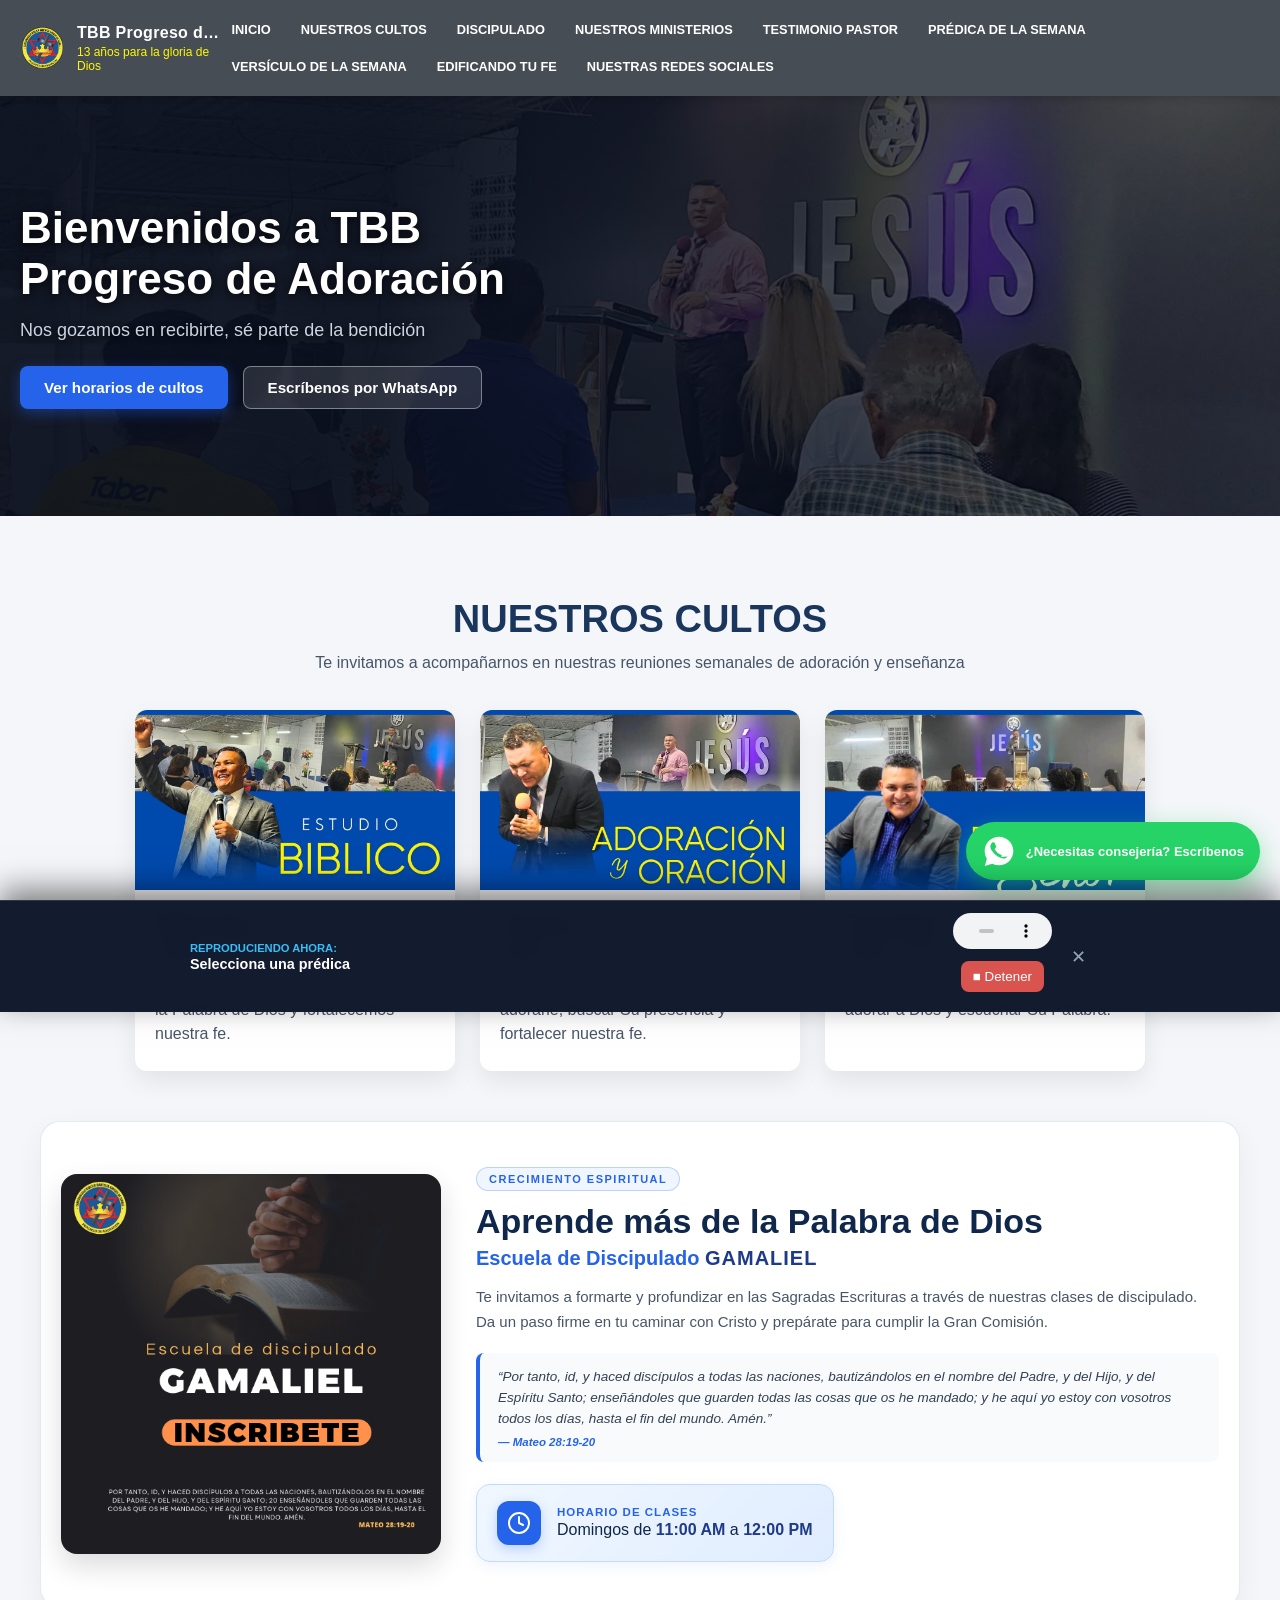
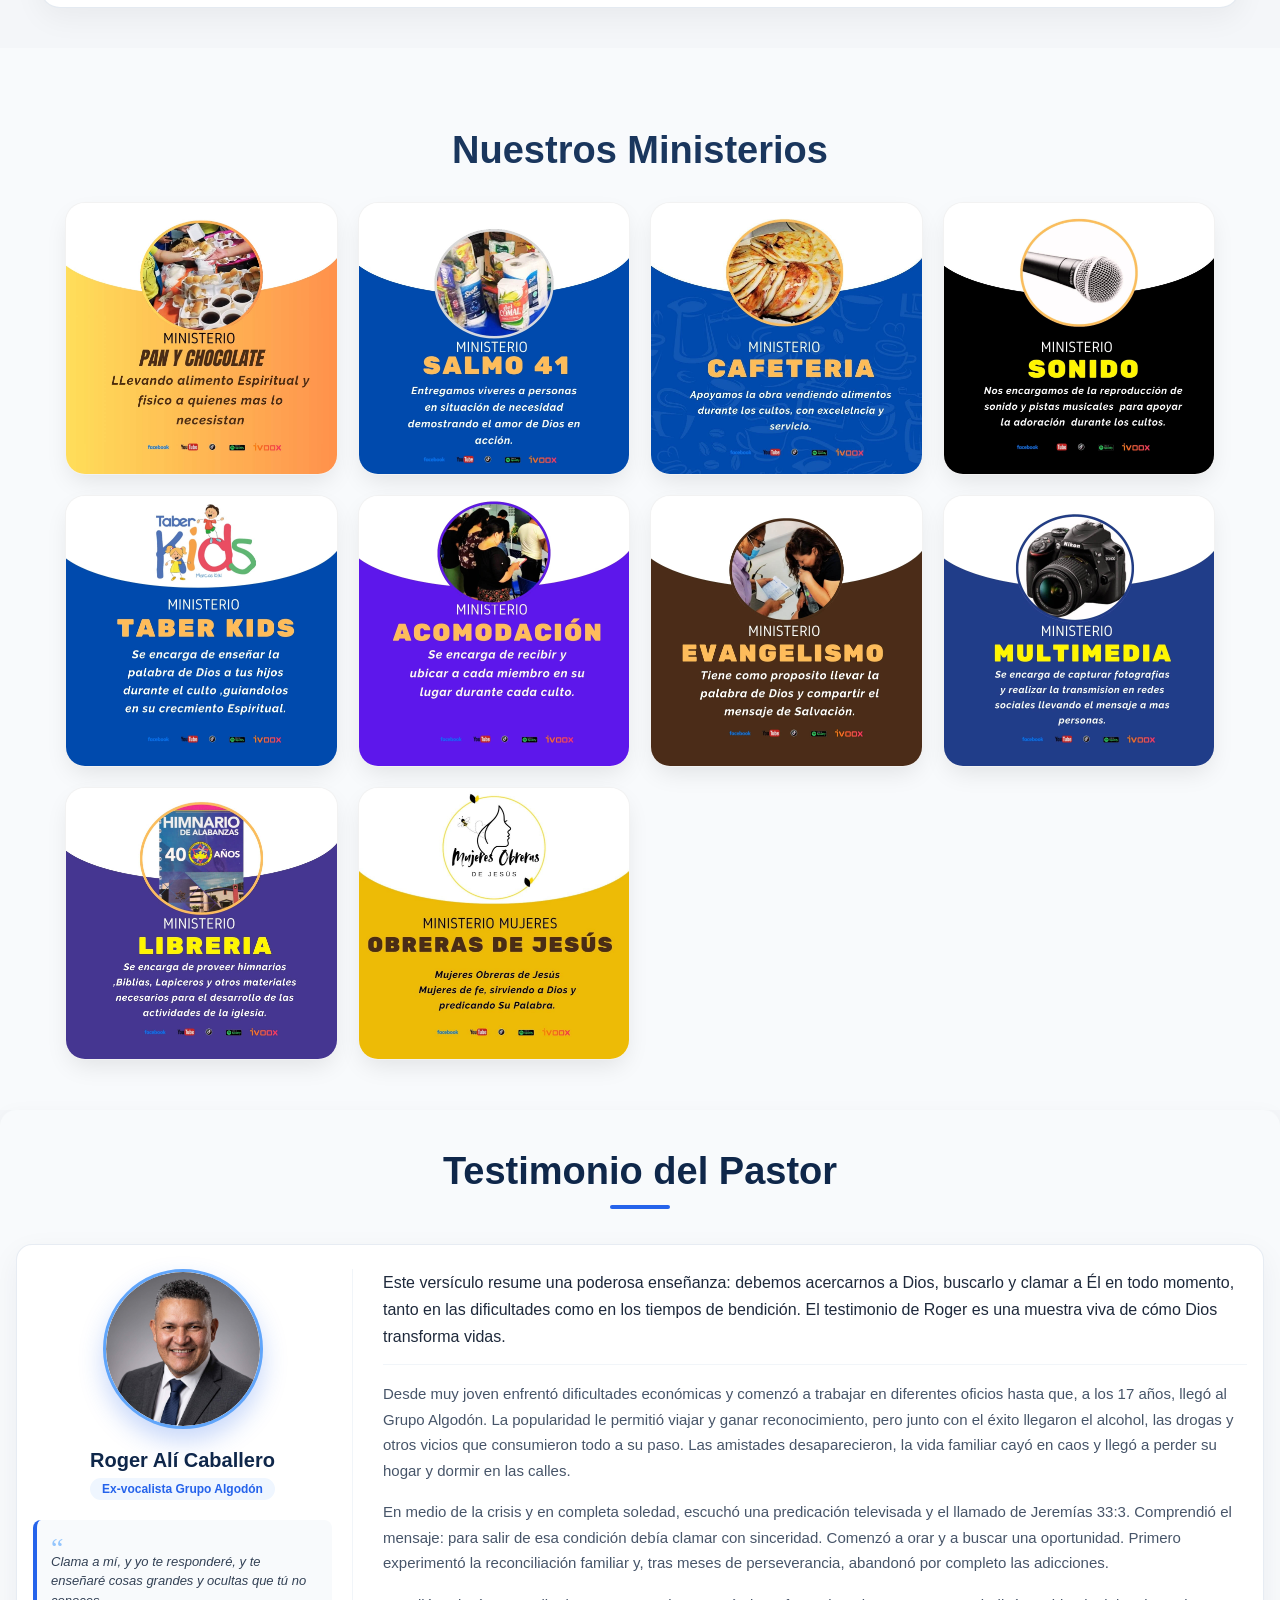
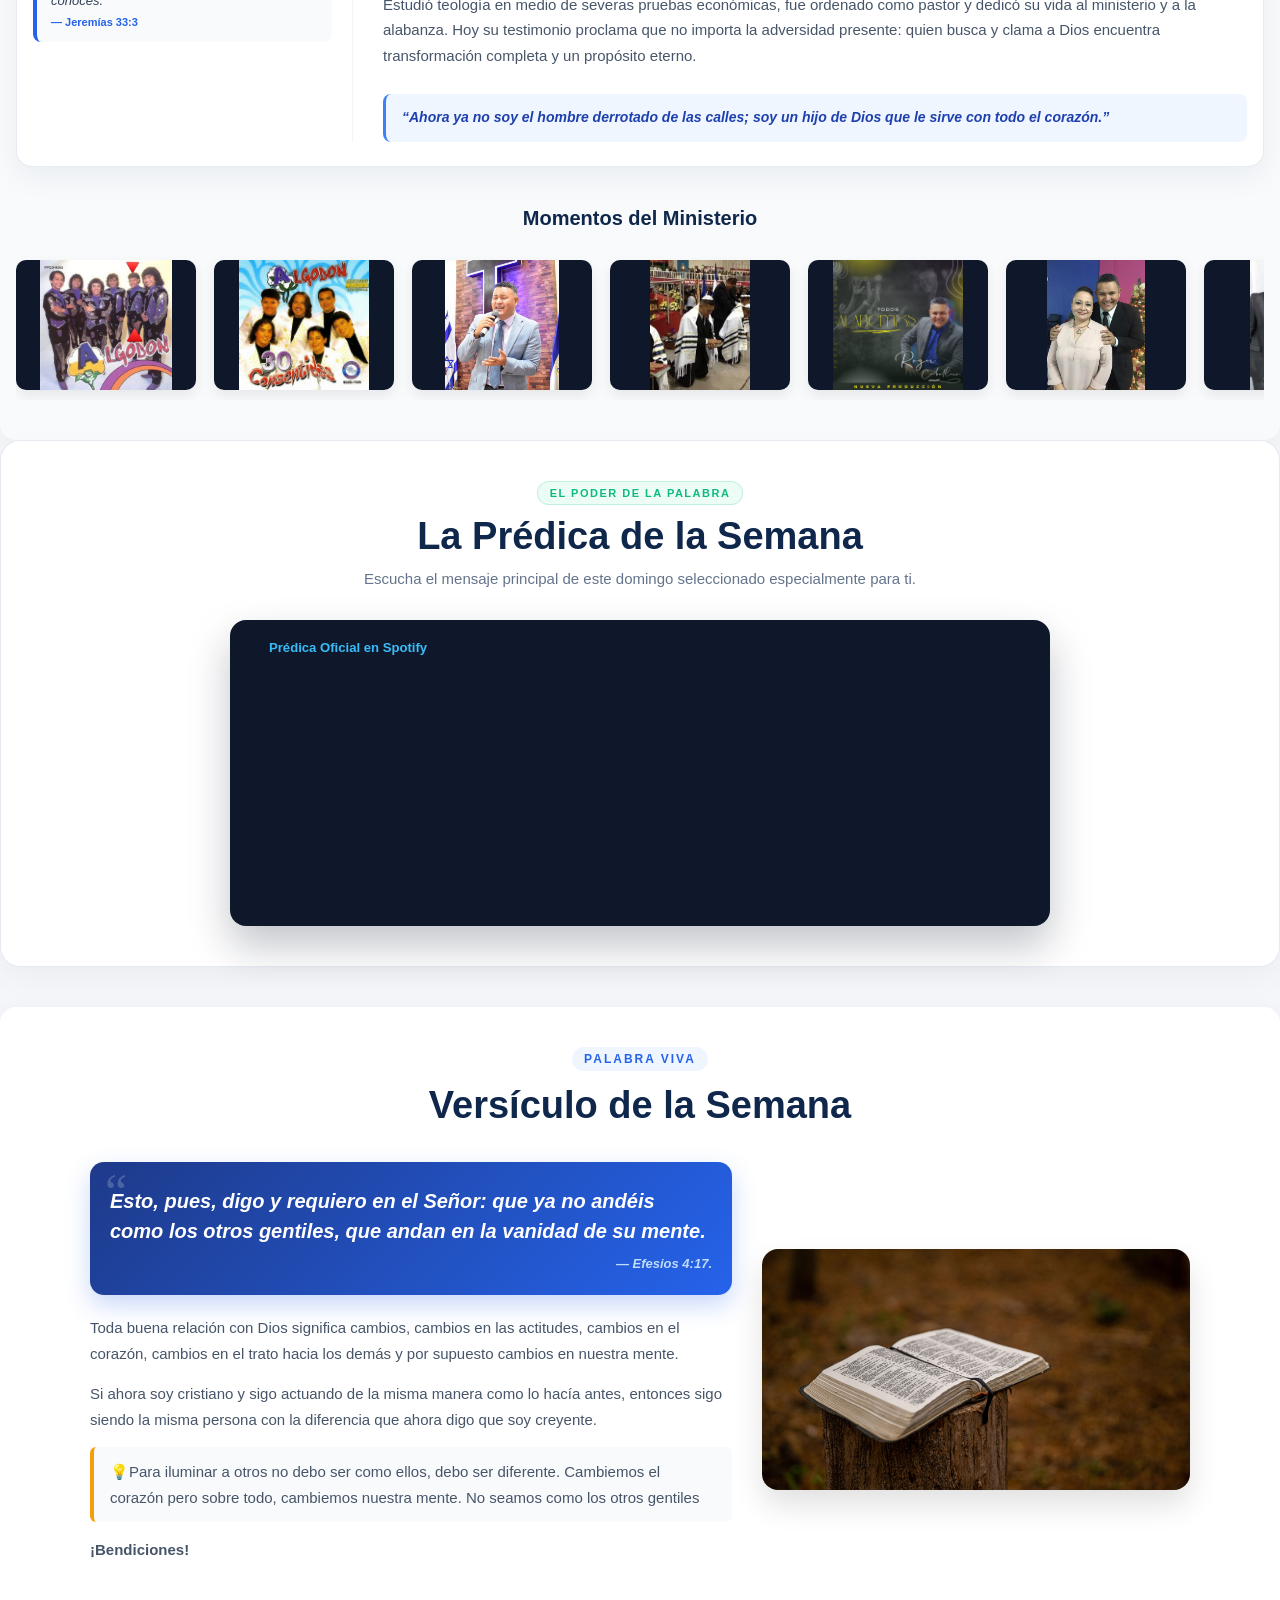
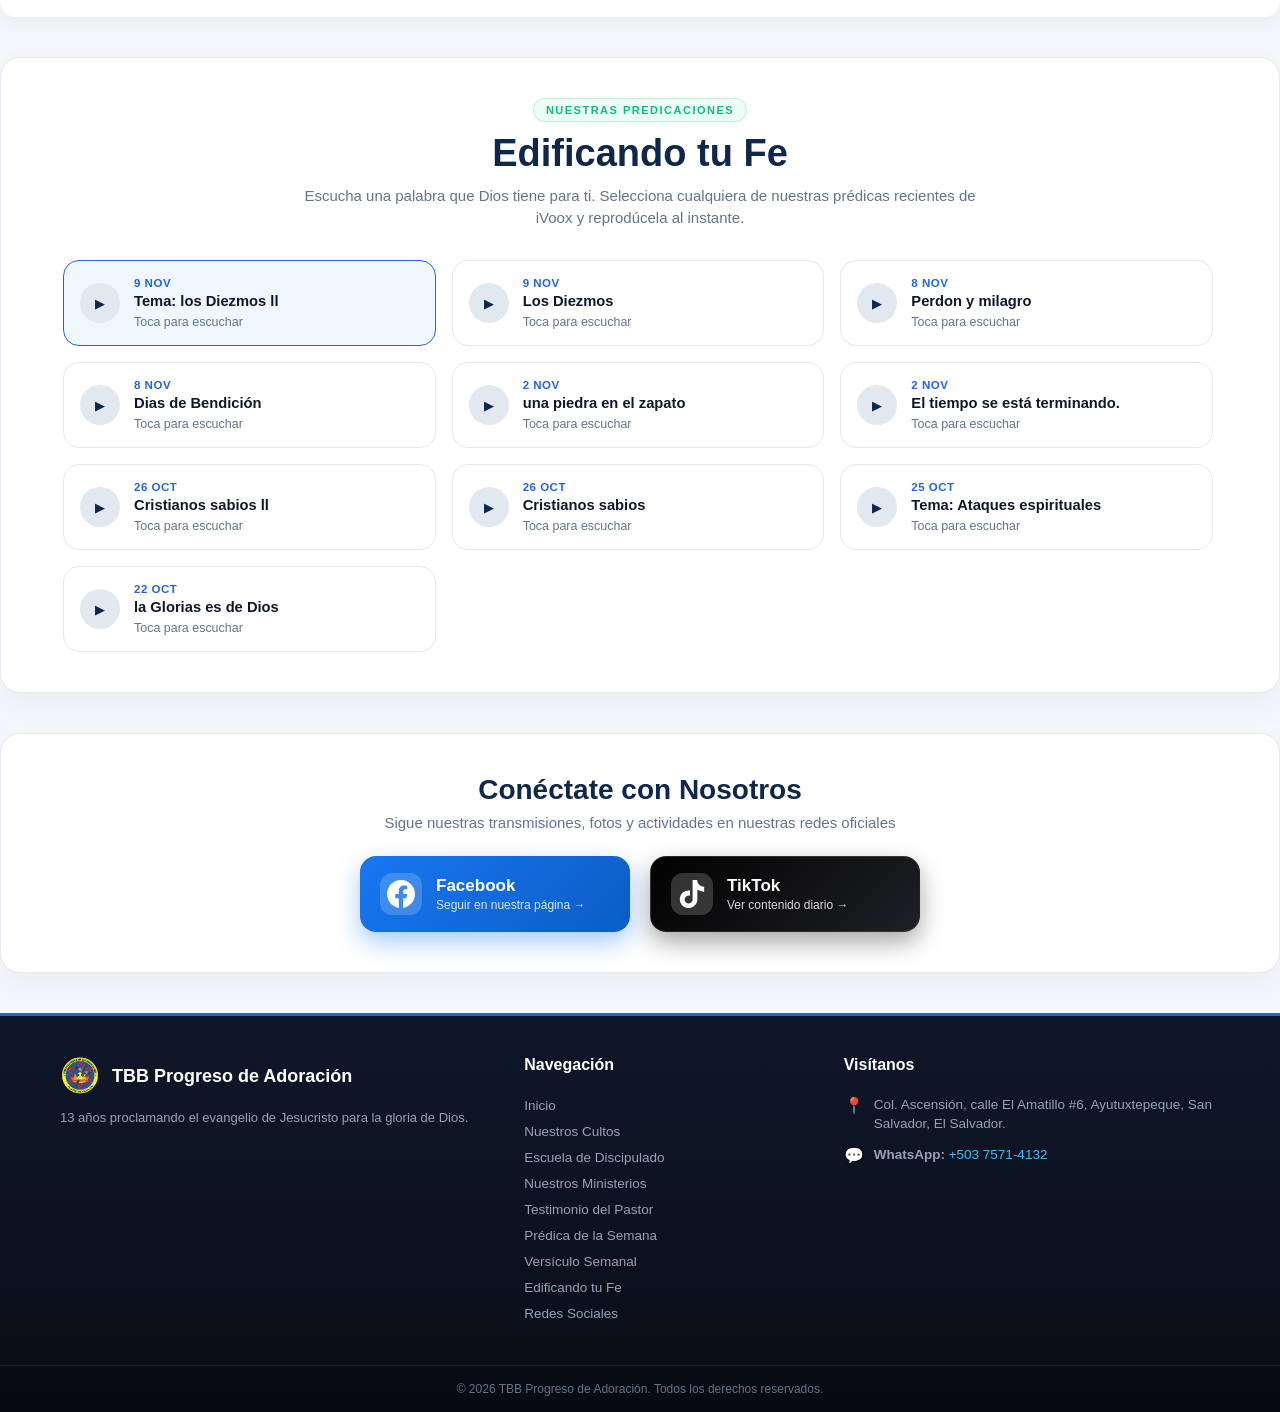
==== index.html @ dfb563d3 "Update devotional content in index.html" ====
<!DOCTYPE html>

<html lang="es">
<head>
<meta charset="utf-8"/>
<meta content="width=device-width, initial-scale=1.0" name="viewport"/>
<meta content="strict-origin-when-cross-origin" name="referrer"/>
<title>TBB Progreso de Adoración | Inicio</title>
<meta content="Sitio oficial de TBB Progreso de Adoración. Encuentra información sobre nuestras reuniones y eventos." name="description"/>
<meta content="index, follow" name="robots"/>
<!-- Precarga de la imagen principal -->
<link as="image" href="img/inicio.png" rel="preload"/>
<!-- Preconexión a servicios externos -->

<link href="https://www.ivoox.com" rel="preconnect"/>
<link href="https://open.spotify.com" rel="preconnect"/>
<!-- Cloudflare Web Analytics --><script data-cf-beacon='{"token": "b6401c3a8345429c89d669ae6c915110"}' src="https://static.cloudflareinsights.com/beacon.min.js" type="module"></script><!-- End Cloudflare Web Analytics -->
<link href="style.css" rel="stylesheet"/>
<link href="img/logo.png" rel="icon" type="image/png"/><link href="img/logo.png" rel="shortcut icon" type="image/png"/><link href="img/logo.png" rel="apple-touch-icon" type="image/png"/><meta content="#474d55" name="theme-color"/><script defer="True" src="js/idiomas.js"></script></head>
<body>
<header>
<div class="logo-contenedor">
<img alt="Logotipo TBB Progreso de Adoración" data-i18n-alt="Logotipo TBB Progreso de Adoración" fetchpriority="high" height="50" src="img/logo.png" width="50"/>
<div class="texto-iglesia">
<span class="titulo-sitio">TBB Progreso de Adoración</span>
<p data-i18n="t1">13 años para la gloria de Dios</p>
</div>
</div>
<button aria-label="Switch website to English" class="boton-idioma" id="idiomaToggle" type="button" style="display:none;">EN</button><button aria-expanded="false" aria-label="Abrir menú" class="menu-toggle" data-i18n-aria-label="Abrir menú" id="menuToggle">
            ☰
        </button>
<nav id="navbar">
<a data-i18n="t2" href="#Inicio">INICIO</a>
<a data-i18n="t3" href="#Cultos">NUESTROS CULTOS</a>
<a href="#Discipulado">DISCIPULADO</a>
<a data-i18n="t4" href="#Ministerios">NUESTROS MINISTERIOS</a>
<a data-i18n="t5" href="#Pastor">TESTIMONIO PASTOR</a>
<a data-i18n="t6" href="#Predicacion-Semana">PRÉDICA DE LA SEMANA</a>
<a data-i18n="t7" href="#Versiculo">VERSÍCULO DE LA SEMANA</a>
<a data-i18n="t8" href="#Edificando-Fe">EDIFICANDO TU FE</a>
<a data-i18n="t9" href="#Redes">NUESTRAS REDES SOCIALES</a>
</nav>
</header>
<main>
<section class="animar-seccion" id="Inicio">
<h1 data-i18n="t10">Bienvenidos a TBB Progreso de Adoración</h1>
<p data-i18n="t11">Nos gozamos en recibirte, sé parte de la bendición</p>
<div class="hero-acciones">
<a class="btn-hero btn-hero-primario" data-i18n="t12" href="#Cultos">
                    Ver horarios de cultos
                </a>
<a class="btn-hero btn-hero-secundario" data-i18n="t13" href="https://wa.me/50375714132?text=Hola,%20quisiera%20más%20información%20sobre%20la%20iglesia" rel="noopener noreferrer" target="_blank">
                    Escríbenos por WhatsApp
                </a>
</div>
</section>
<section class="animar-seccion" id="Cultos">
<h2 data-i18n="t14">NUESTROS CULTOS</h2>
<p class="descripcion-seccion" data-i18n="t15">Te invitamos a acompañarnos en nuestras reuniones semanales de adoración y enseñanza</p>
<div class="contenedor-tarjetas">
<div class="tarjeta-culto">
<img alt="Estudio bíblico" data-i18n-alt="Estudio bíblico" decoding="async" loading="lazy" src="img/estudiobiblico.jpg"/>
<h3 data-i18n="t16">Miércoles</h3>
<p class="hora"><strong data-i18n="t17">Hora:</strong> 6:30 PM</p>
<p data-i18n="t18">Cada miércoles, aprendemos más de la Palabra de Dios y fortalecemos nuestra fe.</p>
</div>
<div class="tarjeta-culto">
<img alt="Tiempo de Adoración y Oración" data-i18n-alt="Tiempo de Adoración y Oración" decoding="async" loading="lazy" src="img/adoracionyoracion.jpg"/>
<h3 data-i18n="t19">Viernes</h3>
<p class="hora"><strong data-i18n="t20">Hora:</strong> 6:30 PM</p>
<p data-i18n="t21">Un momento para nuestro Dios, para adorarle, buscar Su presencia y fortalecer nuestra fe.</p>
</div>
<div class="tarjeta-culto">
<img alt="Culto Dominical Día del Señor" data-i18n-alt="Culto Dominical Día del Señor" decoding="async" loading="lazy" src="img/diadelSeñor.jpg"/>
<h3 data-i18n="t22">Domingo</h3>
<p class="hora"><strong data-i18n="t23">Hora:</strong> 9:00 am - 5:00 pm</p>
<p data-i18n="t24">Un día para reunirnos como iglesia, adorar a Dios y escuchar Su Palabra.</p>
</div>
</div>
</section>
<!-- SECCIÓN DISCIPULADO GAMALIEL -->
<section class="animar-seccion seccion-discipulado" id="Discipulado">
<div class="contenedor-discipulado">
<div class="col-discipulado-imagen">
<img alt="Escuela de Discipulado Gamaliel" decoding="async" loading="lazy" src="img/Escuela-de-discipulado.webp"/>
</div>
<div class="col-discipulado-info">
<span class="insignia-discipulado">CRECIMIENTO ESPIRITUAL</span>
<h2>Aprende más de la Palabra de Dios</h2>
<h3 class="subtitulo-escuela">Escuela de Discipulado <strong>GAMALIEL</strong></h3>
<p class="descripcion-discipulado">
    Te invitamos a formarte y profundizar en las Sagradas Escrituras a través de nuestras clases de discipulado. Da un paso firme en tu caminar con Cristo y prepárate para cumplir la Gran Comisión.
</p>
<blockquote class="cita-discipulado">
<p class="cita-texto-discipulado">
    “Por tanto, id, y haced discípulos a todas las naciones, bautizándolos en el nombre del Padre, y del Hijo, y del Espíritu Santo; enseñándoles que guarden todas las cosas que os he mandado; y he aquí yo estoy con vosotros todos los días, hasta el fin del mundo. Amén.”
</p>
<cite class="referencia-discipulado">— Mateo 28:19-20</cite>
</blockquote>

<!-- Horario con diseño profesional y sobrio -->
<div class="tarjeta-horario-discipulado">
    <div class="icono-horario-discipulado">
        <svg fill="none" stroke="currentColor" stroke-width="2" viewBox="0 0 24 24" width="24" height="24">
            <path stroke-linecap="round" stroke-linejoin="round" d="M12 6v6l4 2m6-2a10 10 0 11-20 0 10 10 0 0120 0z"></path>
        </svg>
    </div>
    <div class="texto-horario-discipulado">
        <span class="etiqueta-horario">HORARIO DE CLASES</span>
        <p class="detalle-horario">Domingos de <strong>11:00 AM</strong> a <strong>12:00 PM</strong></p>
    </div>
</div>

</div>
</div>
</section>
<section class="animar-seccion" id="Ministerios">
<h2 data-i18n="t25">Nuestros Ministerios</h2>
<div class="galeria-ministerios">
<div class="tarjeta-ministerio"><img alt="Ministerio Pan y Chocolate" data-i18n-alt="Ministerio Pan y Chocolate" decoding="async" loading="lazy" src="img/panychocolate.jpg"/></div>
<div class="tarjeta-ministerio"><img alt="Ministerio Salmo 41" data-i18n-alt="Ministerio Salmo 41" decoding="async" loading="lazy" src="img/salmo41.jpg"/></div>
<div class="tarjeta-ministerio"><img alt="Ministerio Cafetería" data-i18n-alt="Ministerio Cafetería" decoding="async" loading="lazy" src="img/cafeteria.jpg"/></div>
<div class="tarjeta-ministerio"><img alt="Ministerio Sonido" data-i18n-alt="Ministerio Sonido" decoding="async" loading="lazy" src="img/sonido.jpg"/></div>
<div class="tarjeta-ministerio"><img alt="Ministerio Taber Kid" data-i18n-alt="Ministerio Taber Kid" decoding="async" loading="lazy" src="img/taberkid.jpg"/></div>
<div class="tarjeta-ministerio"><img alt="Ministerio Acomodación" data-i18n-alt="Ministerio Acomodación" decoding="async" loading="lazy" src="img/acomodacion.jpg"/></div>
<div class="tarjeta-ministerio"><img alt="Ministerio Evangelismo" data-i18n-alt="Ministerio Evangelismo" decoding="async" loading="lazy" src="img/evangelismo.jpg"/></div>
<div class="tarjeta-ministerio"><img alt="Ministerio Multimedia" data-i18n-alt="Ministerio Multimedia" decoding="async" loading="lazy" src="img/multimedia.jpg"/></div>
<div class="tarjeta-ministerio"><img alt="Ministerio Librería" data-i18n-alt="Ministerio Librería" decoding="async" loading="lazy" src="img/libreria.jpg"/></div>
<div class="tarjeta-ministerio"><img alt="Ministerio Mujeres Obreras" data-i18n-alt="Ministerio Mujeres Obreras" decoding="async" loading="lazy" src="img/mujeresobreras.jpg"/></div>
</div>
</section>
<section class="animar-seccion" id="Pastor">
<h2 class="titulo-pastor-destacado" data-i18n="t26">Testimonio del Pastor</h2>
<div class="tarjeta-pastor-editorial">
<aside class="pastor-perfil">
<!-- Contenedor con efecto giro tipo moneda y ajuste perfecto de imagen sin espacios blancos -->
<div class="flip-coin-container" id="coinContainer">
<div class="flip-coin-inner" id="coinInner">
<div class="flip-coin-front">
<img alt="Pastor Roger Caballero" decoding="async" height="190" loading="lazy" src="img/Roger Caballero.jpg" width="190"/>
</div>
<div class="flip-coin-back">
<img alt="Familia" decoding="async" height="190" loading="lazy" src="img/familia3.jpeg" width="190"/>
</div>
</div>
</div>
<h3>Roger Alí Caballero</h3>
<span class="etiqueta-cargo" data-i18n="t27">Ex-vocalista Grupo Algodón</span>
<div class="tarjeta-cita">
<span class="icono-comillas">“</span>
<p class="versiculo-clave" data-i18n="t28">
                            Clama a mí, y yo te responderé, y te enseñaré cosas grandes y ocultas que tú no conoces.
                        </p>
<span class="referencia-biblica" data-i18n="t29">— Jeremías 33:3</span>
</div>
</aside>
<article class="pastor-historia">
<p class="parrafo-destacado" data-i18n="t30">
                        Este versículo resume una poderosa enseñanza: debemos acercarnos a Dios, buscarlo y clamar a Él en todo momento, tanto en las dificultades como en los tiempos de bendición. El testimonio de Roger es una muestra viva de cómo Dios transforma vidas.
                    </p>
<p data-i18n="t31">
                        Desde muy joven enfrentó dificultades económicas y comenzó a trabajar en diferentes oficios hasta que, a los 17 años, llegó al Grupo Algodón. La popularidad le permitió viajar y ganar reconocimiento, pero junto con el éxito llegaron el alcohol, las drogas y otros vicios que consumieron todo a su paso. Las amistades desaparecieron, la vida familiar cayó en caos y llegó a perder su hogar y dormir en las calles.
                    </p>
<p data-i18n="t32">
                        En medio de la crisis y en completa soledad, escuchó una predicación televisada y el llamado de Jeremías 33:3. Comprendió el mensaje: para salir de esa condición debía clamar con sinceridad. Comenzó a orar y a buscar una oportunidad. Primero experimentó la reconciliación familiar y, tras meses de perseverancia, abandonó por completo las adicciones.
                    </p>
<p data-i18n="t33">
                        Estudió teología en medio de severas pruebas económicas, fue ordenado como pastor y dedicó su vida al ministerio y a la alabanza. Hoy su testimonio proclama que no importa la adversidad presente: quien busca y clama a Dios encuentra transformación completa y un propósito eterno.
                    </p>
<div class="declaracion-cierre">
<blockquote data-i18n="t34">
                            “Ahora ya no soy el hombre derrotado de las calles; soy un hijo de Dios que le sirve con todo el corazón.”
                        </blockquote>
</div>
</article>
</div>
<!-- MOMENTOS DE MINISTERIO -->
<div class="galeria-carrusel-seccion">
<h4 data-i18n="t35">Momentos del Ministerio</h4>
<div class="carrusel-mascara">
<div class="carrusel-pista">
<img alt="Roger en Algodón" loading="lazy" src="img/RogerAlgodon.jpg"/>
<img alt="Roger en Algodón 2" loading="lazy" src="img/Roger Algodon2.jpg"/>
<img alt="Roger Alabanzas" loading="lazy" src="img/Roger CantandoAlabanzas.jpg"/>
<img alt="Roger Graduación" loading="lazy" src="img/RogerGraduacion.jpg"/>
<img alt="Roger Producción" loading="lazy" src="img/Roger Ultima Producion.jpg"/>
<img alt="Familia 1" loading="lazy" src="img/familia1.jpeg"/>
<img alt="Familia 2" loading="lazy" src="img/familia2.jpeg"/>
<img alt="Roger en Algodón copia" loading="lazy" src="img/RogerAlgodon.jpg"/>
<img alt="Roger en Algodón 2 copia" loading="lazy" src="img/Roger Algodon2.jpg"/>
<img alt="Roger Alabanzas copia" loading="lazy" src="img/Roger CantandoAlabanzas.jpg"/>
<img alt="Roger Graduación copia" loading="lazy" src="img/RogerGraduacion.jpg"/>
<img alt="Roger Producción copia" loading="lazy" src="img/Roger Ultima Producion.jpg"/>
<img alt="Familia 1 copia" loading="lazy" src="img/familia1.jpeg"/>
<img alt="Familia 2 copia" loading="lazy" src="img/familia2.jpeg"/>
</div>
</div>
</div>
</section>
<!-- SECCIÓN 1: LA PRÉDICA DE LA SEMANA -->
<section class="seccion-predica-semana animar-seccion" id="Predicacion-Semana">
<div class="encabezado-seccion-centro">
<span class="insignia-audio" data-i18n="t36">EL PODER DE LA PALABRA</span>
<h2 data-i18n="t37">La Prédica de la Semana</h2>
<p class="subtitulo-seccion-centro" data-i18n="t38">
                    Escucha el mensaje principal de este domingo seleccionado especialmente para ti.
                </p>
</div>
<div class="tarjeta-player-destacado" id="contenedor-predica-semana">
<!-- Se llenará automáticamente con Spotify -->
</div>
</section>
<!-- SECCIÓN VERSÍCULO DE LA SEMANA -->
<section class="animar-seccion" id="Versiculo">
<div class="encabezado-devocional">
<span class="insignia-devocional" data-i18n="t39">PALABRA VIVA</span>
<h2 data-i18n="t40">Versículo de la Semana</h2>
<div class="linea-adorno"></div>
</div>
<div class="contenedor-devocional">
<div class="tarjeta-lectura">
<blockquote class="caja-versiculo">
<span class="comilla-grande">“</span>
<p class="cita-texto" data-i18n="t41"> Esto, pues, digo y requiero en el Señor: que ya no andéis como los otros gentiles, que andan en la vanidad de su mente. </p>
<cite class="referencia" data-i18n="t42">— Efesios 4:17.  </cite>
</blockquote>
<div class="cuerpo-reflexion">
<p data-i18n="t43">
Toda buena relación con Dios significa cambios, cambios en las actitudes, cambios en el corazón, cambios en el trato hacia los demás y por supuesto cambios en nuestra mente.  
                        </p>
<p data-i18n="t44">
               Si ahora soy cristiano y sigo actuando de la misma manera como lo hacía antes, entonces sigo siendo la misma persona con la diferencia que ahora digo que soy creyente.   
                        </p>
<p class="nota-consejo" data-i18n="t45">
                            💡Para iluminar a otros no debo ser como ellos, debo ser diferente. 
Cambiemos el corazón pero sobre todo, cambiemos nuestra mente. 
No seamos como los otros gentiles   
                        </p>
<p class="despedida-bendicion" data-i18n="t46">¡Bendiciones!</p>
</div>
</div>
<div class="tarjeta-imagen-devocional">
<img alt="Imagen del Versículo Semanal" data-i18n-alt="Imagen del Versículo Semanal" decoding="async" loading="lazy" src="img/Imagen Semanal.jpg"/>
</div>
</div>
</section>
<!-- SECCIÓN 2: EDIFICANDO TU FE (IVOOX) -->
<section class="seccion-edificando-fe animar-seccion" id="Edificando-Fe">
<div class="encabezado-seccion-centro">
<span class="insignia-audio insignia-verde" data-i18n="t47">NUESTRAS PREDICACIONES</span>
<h2 data-i18n="t48">Edificando tu Fe</h2>
<p class="subtitulo-seccion-centro" data-i18n="t49">
                    Escucha una palabra que Dios tiene para ti. Selecciona cualquiera de nuestras prédicas recientes de iVoox y reprodúcela al instante.
                </p>
</div>
<div class="contenedor-scroll-moderno">
<div class="grid-predicas-estilo-captura" id="contenedor-grid-predicas">
<div class="cargando-estado" data-i18n="t50">Cargando prédicas recientes...</div>
</div>
</div>
</section>
<!-- SECCIÓN REDES SOCIALES -->
<section class="animar-seccion" id="Redes">
<div class="bloque-redes">
<h3 data-i18n="t51">Conéctate con Nosotros</h3>
<p class="subtitulo-redes" data-i18n="t52">Sigue nuestras transmisiones, fotos y actividades en nuestras redes oficiales</p>
<div class="tarjetas-sociales">
<a aria-label="Visitar página oficial de Facebook" class="btn-social btn-facebook" data-i18n-aria-label="Visitar página oficial de Facebook" href="https://www.facebook.com/taberelprogreso" rel="noopener noreferrer" target="_blank">
<div class="icono-red">
<svg fill="currentColor" height="28" viewbox="0 0 24 24" width="28">
<path d="M24 12.073c0-6.627-5.373-12-12-12s-12 5.373-12 12c0 5.99 4.388 10.954 10.125 11.854v-8.385H7.078v-3.47h3.047V9.43c0-3.007 1.792-4.669 4.533-4.669 1.312 0 2.686.235 2.686.235v2.953H15.83c-1.491 0-1.956.925-1.956 1.874v2.25h3.328l-.532 3.47h-2.796v8.385C19.612 23.027 24 18.062 24 12.073z"></path>
</svg>
</div>
<div class="texto-social">
<span class="nombre-red">Facebook</span>
<span class="accion-red" data-i18n="t53">Seguir en nuestra página →</span>
</div>
</a>
<a aria-label="Visitar perfil oficial de TikTok" class="btn-social btn-tiktok" data-i18n-aria-label="Visitar perfil oficial de TikTok" href="https://www.tiktok.com/@taber.progreso.de?_r=1" rel="noopener noreferrer" target="_blank">
<div class="icono-red">
<svg fill="currentColor" height="28" viewbox="0 0 24 24" width="28">
<path d="M12.525.02c1.31-.02 2.61-.01 3.91-.02.08 1.53.63 3.09 1.75 4.17 1.12 1.11 2.7 1.62 4.24 1.79v4.03c-1.44-.05-2.89-.35-4.2-.97-.57-.26-1.1-.59-1.62-.93-.01 2.92.01 5.84-.02 8.75-.08 1.4-.54 2.79-1.35 3.94-1.31 1.92-3.58 3.17-5.91 3.21-1.43.08-2.86-.31-4.08-1.03-2.02-1.19-3.44-3.37-3.65-5.71-.02-.5-.03-1-.01-1.49.18-1.9 1.12-3.72 2.58-4.96 1.66-1.44 3.98-2.13 6.15-1.72.02 1.48-.04 2.96-.04 4.44-.99-.32-2.15-.23-3.02.37-.63.41-1.11 1.04-1.36 1.75-.21.51-.24 1.07-.14 1.61.24 1.64 1.82 3.02 3.5 2.87 1.12-.01 2.19-.66 2.77-1.61.19-.33.4-.67.41-1.06.1-1.79.06-3.57.07-5.36.01-4.03-.01-8.05.02-12.07z"></path>
</svg>
</div>
<div class="texto-social">
<span class="nombre-red">TikTok</span>
<span class="accion-red" data-i18n="t54">Ver contenido diario →</span>
</div>
</a>
</div>
</div>
</section>
</main>
<!-- Barra reproductora flotante -->
<div class="reproductor-barra-flotante" id="barra-reproductor-flotante">
<div class="contenido-barra-flotante">
<div class="info-barra-audio">
<span class="etiqueta-barra-reproduciendo" data-i18n="t55">REPRODUCIENDO AHORA:</span>
<span class="titulo-barra-reproduciendo" data-i18n="t56" id="barra-titulo">Selecciona una prédica</span>
</div>
<div class="reproductor-nativo-contenedor">
<audio controls="" id="flotante-audio" preload="metadata"></audio>
</div>
<button aria-label="Cerrar reproductor" class="btn-cerrar-barra" data-i18n-aria-label="Cerrar reproductor" id="btnCerrarBarra">✕</button>
</div>
</div>
<footer class="pie-pagina">
<div class="contenedor-footer">
<div class="columna-footer info-iglesia">
<div class="logo-footer">
<img alt="Logotipo TBB Progreso" data-i18n-alt="Logotipo TBB Progreso" height="45" loading="lazy" src="img/logo.png" width="45"/>
<h3>TBB Progreso de Adoración</h3>
</div>
<p class="lema-footer" data-i18n="t57">
                    13 años proclamando el evangelio de Jesucristo para la gloria de Dios.
                </p>
</div>
<div class="columna-footer enlaces-rapidos">
<h4 data-i18n="t58">Navegación</h4>
<ul>
<li><a data-i18n="t59" href="#Inicio">Inicio</a></li>
<li><a data-i18n="t60" href="#Cultos">Nuestros Cultos</a></li>
<li><a href="#Discipulado">Escuela de Discipulado</a></li>
<li><a data-i18n="t61" href="#Ministerios">Nuestros Ministerios</a></li>
<li><a data-i18n="t62" href="#Pastor">Testimonio del Pastor</a></li>
<li><a data-i18n="t63" href="#Predicacion-Semana">Prédica de la Semana</a></li>
<li><a data-i18n="t64" href="#Versiculo">Versículo Semanal</a></li>
<li><a data-i18n="t65" href="#Edificando-Fe">Edificando tu Fe</a></li>
<li><a data-i18n="t66" href="#Redes">Redes Sociales</a></li>
</ul>
</div>
<div class="columna-footer contacto-footer">
<h4 data-i18n="t67">Visítanos</h4>
<div class="item-contacto">
<span class="icono-contacto">📍</span>
<p>Col. Ascensión, calle El Amatillo #6, Ayutuxtepeque, San Salvador, El Salvador.</p>
</div>
<div class="item-contacto">
<span class="icono-contacto">💬</span>
<p>
<strong>WhatsApp:</strong>
<a href="https://wa.me/50375714132" rel="noopener noreferrer" target="_blank">+503 7571-4132</a>
</p>
</div>
</div>
</div>
<div class="barra-derechos">
<p data-i18n="t68">© 2026 TBB Progreso de Adoración. Todos los derechos reservados.</p>
</div>
</footer>
<a aria-label="Contactar por WhatsApp para información y consejería" class="btn-flotante-whatsapp" data-i18n-aria-label="Contactar por WhatsApp para información y consejería" href="https://wa.me/50375714132?text=Hola,%20deseo%20información%20y%20consejería%20pastoral%20en%20TBB%20Progreso%20de%20Adoración" rel="noopener noreferrer" target="_blank">
<svg fill="currentColor" height="34" viewbox="0 0 32 32" width="34">
<path d="M16 2.5C8.544 2.5 2.5 8.544 2.5 16c0 2.653.766 5.127 2.088 7.217L2.6 30l7.003-1.942A13.43 13.43 0 0 0 16 29.5c7.456 0 13.5-6.044 13.5-13.5S23.456 2.5 16 2.5zm7.842 18.784c-.328.924-1.637 1.706-2.656 1.838-.724.093-1.666.133-4.838-1.18-4.058-1.68-6.685-5.795-6.887-6.064-.203-.27-1.642-2.185-1.642-4.167 0-1.982 1.04-2.957 1.41-3.35.372-.394.81-.493 1.08-.493.27 0 .54.003.776.014.25.012.584-.095.914.697.338.812 1.15 2.805 1.252 3.013.102.208.17.452.034.722-.136.27-.204.438-.406.674-.203.236-.426.527-.61.707-.203.203-.414.423-.178.828.236.406 1.05 1.733 2.257 2.81 1.554 1.385 2.864 1.815 3.27 2.018.406.203.676.304.778.473.101.17.101.98-.227 1.904z"></path>
</svg>
<span class="texto-flotante" data-i18n="t69">¿Necesitas consejería? Escríbenos</span>
</a>
<script>
        const IVOOX_RSS_URL = "https://www.ivoox.com/podcast-predicaciones-tbb-progreso-adoracion_fg_f11561816_filtro_1.xml";

            if (typeof window.tbbTranslate !== "function") {
    window.tbbTranslate = function(texto) {
        return texto;
    };
}

        function limpiarUrlAudio(item) {
            let url = "";
            if (item.enclosure && item.enclosure.link) {
                url = item.enclosure.link;
            } else if (item.link) {
                url = item.link;
            }
            if (url.startsWith("http://")) {
                url = url.replace("http://", "https://");
            }
            return url;
        }

        document.addEventListener('DOMContentLoaded', () => {
            // Giro automático tipo moneda cada 4 segundos para la foto del pastor
            setInterval(() => {
                const coinContainer = document.getElementById('coinContainer');
                if (coinContainer) {
                    coinContainer.classList.toggle('flipped');
                }
            }, 4000);

            // Animación de aparición de secciones al hacer scroll
            const observerOptions = {
                root: null,
                rootMargin: '0px',
                threshold: 0.2
            };

            const observer = new IntersectionObserver((entries, observer) => {
                entries.forEach(entry => {
                    if (entry.isIntersecting) {
                        entry.target.classList.add('visible');
                    }
                });
            }, observerOptions);

            document.querySelectorAll('.animar-seccion').forEach(seccion => {
                observer.observe(seccion);
            });

            // Control del menú hamburguesa móvil
            const menuToggle = document.getElementById('menuToggle');
            const navbar = document.getElementById('navbar');

            if (menuToggle && navbar) {
                menuToggle.addEventListener('click', (e) => {
                    e.stopPropagation();
                    const isOpen = navbar.classList.toggle('active');
                    menuToggle.setAttribute('aria-expanded', isOpen);
                });

                navbar.querySelectorAll('a').forEach(link => {
                    link.addEventListener('click', () => {
                        navbar.classList.remove('active');
                        menuToggle.setAttribute('aria-expanded', 'false');
                    });
                });

                document.addEventListener('click', (e) => {
                    if (!navbar.contains(e.target) && !menuToggle.contains(e.target)) {
                        navbar.classList.remove('active');
                        menuToggle.setAttribute('aria-expanded', 'false');
                    }
                });
            }

            // Sincronización de prédicas (Spotify + iVoox RSS)
            async function sincronizarPredicas() {
                const contenedorPredicaSemana = document.getElementById('contenedor-predica-semana');
                const gridContenedor = document.getElementById('contenedor-grid-predicas');
                const barraFlotante = document.getElementById('barra-reproductor-flotante');
                const barraTitulo = document.getElementById('barra-titulo');
                const flotanteAudio = document.getElementById('flotante-audio');
                        flotanteAudio.controls = true;
                        const btnDetener = document.createElement('button');
btnDetener.type = 'button';
btnDetener.textContent = '■ Detener';
btnDetener.title = 'Detener la predicación';

btnDetener.style.cssText = `
    background: #d9534f;
    color: white;
    border: none;
    border-radius: 8px;
    padding: 8px 12px;
    cursor: pointer;
    margin: 8px;
`;

flotanteAudio.insertAdjacentElement('afterend', btnDetener);

btnDetener.addEventListener('click', () => {
    flotanteAudio.pause();
    flotanteAudio.currentTime = 0;
});
                const btnCerrarBarra = document.getElementById('btnCerrarBarra');

                if (btnCerrarBarra) {
                    btnCerrarBarra.addEventListener('click', () => {
                        flotanteAudio.pause();
                        barraFlotante.classList.remove('activa');
                    });
                }

                try {
                    const urlSpotifySemana = "https://open.spotify.com/embed/episode/7EuptD5F981JspsryB3yH7?si=d130718221a9492b";

                    if (urlSpotifySemana.trim() !== "") {
                        contenedorPredicaSemana.innerHTML = `
                            <div class="badge-reproduciendo">
                                <span class="onda-animada"><span></span><span></span><span></span></span>
                                <span>${window.tbbTranslate("Prédica Oficial en Spotify")}</span>
                            </div>
                            <div style="width:100%; border-radius:14px; overflow:hidden;">
                                <iframe src="${urlSpotifySemana.trim()}" width="100%" height="232" frameBorder="0" allowfullscreen="" allow="autoplay; clipboard-write; encrypted-media; fullscreen; picture-in-picture" loading="lazy"></iframe>
                            </div>
                        `;
                    }

                    const res = await fetch("data/predicaciones.json", {cache: "no-store"});
                    if (!res.ok) throw new Error("No se pudo cargar el catálogo de prédicas");
                    const datos = await res.json();

                    if (datos.status === 'ok' && datos.items && datos.items.length > 0) {
                        const items = datos.items;
                        gridContenedor.innerHTML = "";
                        const listaDiez = items.slice(0, 10);

                        listaDiez.forEach((item, index) => {
                            const fechaObj = new Date(item.pubDate);
                            const diaNum = isNaN(fechaObj) ? "" : fechaObj.getDate();
                            const mesTexto = isNaN(fechaObj) ? window.tbbTranslate("CULTO") : fechaObj.toLocaleDateString(document.documentElement.lang === "en" ? "en-US" : "es-ES", { month: "short" }).toUpperCase();
                            const fechaCorta = isNaN(fechaObj) ? window.tbbTranslate("CULTO") : `${diaNum} ${mesTexto}`;
                            const urlAudio = limpiarUrlAudio(item);

                            const card = document.createElement('div');
                            card.className = `tarjeta-predica-card ${index === 0 ? 'activa' : ''}`;
                            card.innerHTML = `
                                <div class="card-play-btn">▶</div>
                                <div class="card-info">
                                    <span class="card-fecha">${fechaCorta}</span>
                                    <h5 class="card-titulo">${item.title.replaceAll("<", "&lt;").replaceAll(">", "&gt;")}</h5>
                                    <span class="card-accion">${window.tbbTranslate("Toca para escuchar")}</span>
                                </div>
                            `;

                            card.addEventListener('click', () => {
                                document.querySelectorAll('.tarjeta-predica-card').forEach(c => c.classList.remove('activa'));
                                card.classList.add('activa');

                                barraTitulo.textContent = item.title;
                                barraFlotante.classList.add('activa');

                                if (!urlAudio) { if (item.link && /^https:\/\//.test(item.link)) window.open(item.link, "_blank", "noopener,noreferrer"); return; }
                                flotanteAudio.src = urlAudio;
                                flotanteAudio.load();
                                
                                const promesaPlay = flotanteAudio.play();
                                if (promesaPlay !== undefined) {
                                    promesaPlay.catch(() => {});
                                }
                            });

                            gridContenedor.appendChild(card);
                        });
                    } else {
                        gridContenedor.textContent = window.tbbTranslate("Todavía no hay prédicas disponibles. Inténtalo más tarde.");
                    }
                } catch (e) {
                    gridContenedor.textContent = window.tbbTranslate("No se pudo cargar la biblioteca. Visita nuestro canal de iVoox mientras tanto.");
                    console.error("Error al cargar prédicas:", e);
                }
            }

            sincronizarPredicas();
        });
    </script>
</body>
</html>
---- style.css ----
* {
    box-sizing: border-box;
}

html, body {
    margin: 0;
    padding: 0;
    width: 100%;
    overflow-x: hidden;
    font-family: 'Segoe UI', Tahoma, Geneva, Verdana, sans-serif;
    background-color: #f4f6f9;
    color: #333333;
}

.oculto {
    display: none !important;
}

/* ========================================================
   1. ENCABEZADO Y NAVEGACIÓN
   ======================================================== */
header {
    background-color: #474d55;
    padding: 14px 20px;
    display: flex;
    justify-content: space-between;
    align-items: center;
    position: sticky;
    top: 0;
    z-index: 10000;
    box-shadow: 0 2px 10px rgba(0, 0, 0, 0.2);
    width: 100%;
}

.logo-contenedor {
    display: flex;
    align-items: center;
    gap: 12px;
    min-width: 0;
}

.logo-contenedor img {
    max-width: 45px;
    height: auto;
    display: block;
}

.texto-iglesia {
    display: flex;
    flex-direction: column;
    min-width: 0;
}

.titulo-sitio {
    color: #ffffff;
    font-size: 1rem;
    font-weight: 700;
    margin: 0;
    letter-spacing: 0.3px;
    line-height: 1.2;
    white-space: nowrap;
    overflow: hidden;
    text-overflow: ellipsis;
}

.texto-iglesia p {
    color: #fdf907;
    font-size: 0.75rem;
    margin: 2px 0 0 0;
    font-weight: 500;
}

.menu-toggle {
    display: none;
    background: transparent;
    border: none;
    color: #ffffff;
    font-size: 2rem;
    cursor: pointer;
    padding: 4px 8px;
    line-height: 1;
}

nav {
    display: flex;
    gap: 6px;
    align-items: center;
    flex-wrap: wrap;
}

nav a {
    color: #ffffff;
    text-decoration: none;
    font-weight: 600;
    font-size: 0.8rem;
    padding: 8px 12px;
    border-radius: 6px;
    transition: background-color 0.2s ease, color 0.2s ease;
    white-space: nowrap;
}

nav a:hover {
    background-color: rgba(0, 0, 0, 0.35);
    color: #fdf907;
}

@media (max-width: 990px) {
    .menu-toggle {
        display: block;
    }

    nav {
        display: none;
        flex-direction: column;
        width: 100%;
        position: absolute;
        top: 100%;
        left: 0;
        background-color: #383d44;
        padding: 12px 16px;
        gap: 4px;
        box-shadow: 0 10px 18px rgba(0, 0, 0, 0.35);
        border-top: 1px solid rgba(255, 255, 255, 0.1);
        z-index: 99999;
    }

    nav.active {
        display: flex;
    }

    nav a {
        display: block;
        width: 100%;
        padding: 12px 14px;
        font-size: 0.95rem;
        border-radius: 4px;
        border-bottom: 1px solid rgba(255, 255, 255, 0.05);
    }
}

/* ========================================================
   2. SECCIÓN INICIO (HERO)
   ======================================================== */
#Inicio {
    background-image: 
        linear-gradient(to right, rgba(10, 15, 30, 0.95) 30%, rgba(10, 15, 30, 0.75) 70%, rgba(10, 15, 30, 0.5) 100%), 
        url('img/inicio.png');
    background-size: cover;
    background-position: center;
    background-repeat: no-repeat;
    min-height: 420px;
    display: flex;
    flex-direction: column;
    justify-content: center;
    align-items: flex-start;
    padding: 50px 20px;
    width: 100%;
}

#Inicio h1 {
    color: #ffffff;
    font-size: clamp(28px, 5vw, 44px);
    font-weight: 800;
    line-height: 1.15;
    max-width: 520px;
    margin: 0 0 15px 0;
    text-shadow: 0 2px 10px rgba(0, 0, 0, 0.8);
}

#Inicio p {
    color: #cbd5e1;
    font-size: clamp(16px, 2vw, 18px);
    max-width: 480px;
    margin: 0;
    text-shadow: 0 2px 6px rgba(0, 0, 0, 0.8);
}

.hero-acciones {
    display: flex;
    gap: 15px;
    margin-top: 25px;
    flex-wrap: wrap;
    width: 100%;
}

.btn-hero {
    display: inline-flex;
    align-items: center;
    justify-content: center;
    padding: 12px 24px;
    font-size: 0.95rem;
    font-weight: 700;
    border-radius: 8px;
    text-decoration: none;
    transition: all 0.25s ease;
    cursor: pointer;
}

.btn-hero-primario {
    background-color: #2563eb;
    color: #ffffff;
    box-shadow: 0 4px 14px rgba(37, 99, 235, 0.4);
}

.btn-hero-secundario {
    background-color: rgba(255, 255, 255, 0.12);
    color: #ffffff;
    border: 1px solid rgba(255, 255, 255, 0.4);
    backdrop-filter: blur(4px);
}

@media (max-width: 768px) {
    .hero-acciones {
        flex-direction: column;
    }
    .btn-hero {
        width: 100%;
        text-align: center;
    }
}

/* ========================================================
   3. SECCIÓN CULTOS
   ======================================================== */
#Cultos {
    text-align: center;
    padding: 50px 16px;
    width: 100%;
}

#Cultos h2 {
    color: #1a365d;
    font-size: clamp(28px, 4vw, 38px);
    font-weight: 800;
    margin-bottom: 10px;
    border-bottom: none;
}

.descripcion-seccion {
    color: #475569;
    font-size: 16px;
    max-width: 650px;
    margin: 0 auto 35px auto;
    line-height: 1.5;
}

.contenedor-tarjetas {
    display: flex;
    justify-content: center;
    gap: 25px;
    flex-wrap: wrap;
    width: 100%;
}

.tarjeta-culto {
    background-color: #ffffff;
    border-radius: 12px;
    width: 100%;
    max-width: 320px;
    overflow: hidden;
    display: flex;
    flex-direction: column;
    text-align: left;
    box-shadow: 0 10px 25px rgba(0, 0, 0, 0.08);
}

.tarjeta-culto img {
    width: 100%;
    height: 180px;
    object-fit: cover;
}

.tarjeta-culto h3 {
    color: #081527;
    font-size: 22px;
    margin: 20px 20px 5px 20px;
}

.tarjeta-culto .hora {
    color: #010205;
    font-size: 20px;
    margin: 0 20px 10px 20px;
}

.tarjeta-culto p:not(.hora) {
    color: #475569;
    font-size: 16px;
    line-height: 1.5;
    margin: 0 20px 25px 20px;
}

/* ========================================================
   3.1 SECCIÓN DISCIPULADO GAMALIEL (ESTILO PROFESIONAL AZUL)
   ======================================================== */
.seccion-discipulado {
    background-color: #ffffff;
    border-radius: 20px;
    padding: 45px 20px;
    box-shadow: 0 10px 30px rgba(0, 0, 0, 0.05);
    margin: 0 auto 40px auto;
    max-width: 1200px;
    border: 1px solid rgba(226, 232, 240, 0.9);
}

.contenedor-discipulado {
    display: grid;
    grid-template-columns: 380px 1fr;
    gap: 35px;
    align-items: center;
    width: 100%;
}

.col-discipulado-imagen {
    width: 100%;
}

.col-discipulado-imagen img {
    width: 100%;
    height: auto;
    border-radius: 16px;
    box-shadow: 0 12px 28px rgba(0, 0, 0, 0.14);
    display: block;
    object-fit: cover;
}

.insignia-discipulado {
    display: inline-block;
    color: #2563eb;
    background-color: #eff6ff;
    border: 1px solid rgba(37, 99, 235, 0.25);
    font-size: 11px;
    font-weight: 800;
    letter-spacing: 1.5px;
    padding: 5px 12px;
    border-radius: 20px;
    margin-bottom: 10px;
}

.col-discipulado-info h2 {
    color: #0f274a;
    font-size: clamp(24px, 3.5vw, 34px);
    font-weight: 800;
    margin: 0 0 6px 0;
    line-height: 1.2;
}

.subtitulo-escuela {
    color: #2563eb;
    font-size: 1.25rem;
    font-weight: 700;
    margin: 0 0 15px 0;
}

.subtitulo-escuela strong {
    color: #1e3a8a;
    letter-spacing: 1px;
}

.descripcion-discipulado {
    color: #475569;
    font-size: 15px;
    line-height: 1.65;
    margin: 0 0 18px 0;
}

.cita-discipulado {
    background: #f8fafc;
    border-left: 4px solid #2563eb;
    border-radius: 8px;
    padding: 14px 18px;
    margin: 0 0 22px 0;
}

.cita-texto-discipulado {
    color: #334155;
    font-size: 13.5px;
    font-style: italic;
    line-height: 1.55;
    margin: 0 0 6px 0;
}

.referencia-discipulado {
    color: #2563eb;
    font-size: 11.5px;
    font-weight: 800;
    display: block;
}

/* Tarjeta elegante para el horario */
.tarjeta-horario-discipulado {
    background: linear-gradient(135deg, #f0f7ff 0%, #e0edff 100%);
    border: 1.5px solid #bfdbfe;
    border-radius: 14px;
    padding: 16px 20px;
    display: inline-flex;
    align-items: center;
    gap: 16px;
    box-shadow: 0 4px 14px rgba(37, 99, 235, 0.08);
}

.icono-horario-discipulado {
    width: 44px;
    height: 44px;
    border-radius: 12px;
    background-color: #2563eb;
    color: #ffffff;
    display: flex;
    align-items: center;
    justify-content: center;
    flex-shrink: 0;
    box-shadow: 0 4px 12px rgba(37, 99, 235, 0.25);
}

.texto-horario-discipulado {
    display: flex;
    flex-direction: column;
}

.etiqueta-horario {
    font-size: 0.72rem;
    font-weight: 800;
    letter-spacing: 1px;
    color: #2563eb;
    text-transform: uppercase;
}

.detalle-horario {
    margin: 3px 0 0 0;
    font-size: 1rem;
    color: #0f274a;
    font-weight: 500;
}

.detalle-horario strong {
    color: #1e3a8a;
    font-weight: 800;
}

@media (max-width: 900px) {
    .contenedor-discipulado {
        grid-template-columns: 1fr;
        text-align: center;
    }
    .col-discipulado-imagen {
        max-width: 380px;
        margin: 0 auto;
    }
    .cita-discipulado {
        text-align: left;
    }
    .tarjeta-horario-discipulado {
        width: 100%;
        justify-content: center;
        text-align: left;
    }
}

/* ========================================================
   4. SECCIÓN MINISTERIOS
   ======================================================== */
#Ministerios {
    text-align: center;
    padding: 50px 16px;
    background: #f8fafc;
    width: 100%;
}

#Ministerios h2 {
    color: #1a365d;
    font-size: clamp(26px, 4vw, 38px);
    font-weight: 800;
    margin-bottom: 30px;
}

.galeria-ministerios {
    display: grid;
    grid-template-columns: repeat(4, 1fr);
    gap: 20px;
    max-width: 1150px;
    margin: 0 auto;
    width: 100%;
}

.tarjeta-ministerio {
    background: #ffffff;
    border-radius: 20px;
    overflow: hidden;
    cursor: pointer;
    box-shadow: 0 10px 25px -5px rgba(0, 0, 0, 0.1);
    border: 1px solid rgba(0, 0, 0, 0.05);
    display: block;
}

.tarjeta-ministerio img {
    width: 100%;
    height: auto;
    display: block;
    object-fit: contain;
}

@media (max-width: 992px) {
    .galeria-ministerios {
        grid-template-columns: repeat(2, 1fr);
    }
}

@media (max-width: 650px) {
    .galeria-ministerios {
        grid-template-columns: 1fr;
        max-width: 320px;
    }
}

/* ========================================================
   5. SECCIÓN TESTIMONIO PASTOR (Con efecto giro moneda 3D optimizado)
   ======================================================== */
#Pastor {
    background-color: #f8fafc;
    border-radius: 16px;
    padding: 40px 16px;
    box-shadow: 0 4px 20px rgba(0, 0, 0, 0.04);
    width: 100%;
}

.titulo-pastor-destacado {
    color: #0f274a;
    font-size: clamp(28px, 4vw, 38px);
    font-weight: 800;
    text-align: center;
    margin: 0 0 35px 0;
    position: relative;
    padding-bottom: 16px;
}

.titulo-pastor-destacado::after {
    content: "";
    position: absolute;
    bottom: 0;
    left: 50%;
    transform: translateX(-50%);
    width: 60px;
    height: 4px;
    background-color: #2563eb;
    border-radius: 4px;
}

.tarjeta-pastor-editorial {
    background: #ffffff;
    border-radius: 16px;
    padding: 24px 16px;
    display: grid;
    grid-template-columns: 320px 1fr;
    gap: 30px;
    box-shadow: 0 10px 30px rgba(15, 39, 74, 0.06);
    border: 1px solid rgba(226, 232, 240, 0.8);
    margin-bottom: 40px;
    width: 100%;
}

.pastor-perfil {
    display: flex;
    flex-direction: column;
    align-items: center;
    text-align: center;
    border-right: 1px solid #f1f5f9;
    padding-right: 20px;
}

/* Efecto moneda 3D */
.flip-coin-container {
    perspective: 1000px;
    width: 160px;
    height: 160px;
    border-radius: 50%;
    background: transparent !important;
    padding: 0 !important;
    margin: 0 auto 20px auto;
}

.flip-coin-inner {
    position: relative;
    width: 100%;
    height: 100%;
    text-align: center;
    transition: transform 0.8s cubic-bezier(0.4, 0.2, 0.2, 1);
    transform-style: preserve-3d;
    border-radius: 50%;
}

.flip-coin-container.flipped .flip-coin-inner {
    transform: rotateY(180deg);
}

.flip-coin-front, .flip-coin-back {
    position: absolute;
    width: 100%;
    height: 100%;
    backface-visibility: hidden;
    border-radius: 50%;
    overflow: hidden;
    box-shadow: 0 12px 25px rgba(37, 99, 235, 0.25);
    border: 3px solid #60a5fa;
    background-color: #ffffff;
}

.flip-coin-front {
    z-index: 2;
}

.flip-coin-back {
    transform: rotateY(180deg);
}

.flip-coin-front img {
    width: 100%;
    height: 100%;
    object-fit: cover;
    object-position: center;
    display: block;
    border-radius: 50%;
}

.flip-coin-back img {
    width: 100%;
    height: 100%;
    object-fit: cover;
    object-position: center 30%;
    display: block;
    border-radius: 50%;
}

.pastor-perfil h3 {
    color: #0f274a;
    font-size: 20px;
    font-weight: 700;
    margin: 0 0 6px 0;
}

.etiqueta-cargo {
    display: inline-block;
    color: #2563eb;
    background-color: #eff6ff;
    font-size: 12px;
    font-weight: 600;
    padding: 4px 12px;
    border-radius: 20px;
    margin-bottom: 20px;
}

.tarjeta-cita {
    background: #f8fafc;
    border-left: 4px solid #2563eb;
    border-radius: 8px;
    padding: 14px;
    text-align: left;
    width: 100%;
}

.icono-comillas {
    font-family: Georgia, serif;
    font-size: 28px;
    color: #93c5fd;
    line-height: 1;
    display: block;
    margin-bottom: -10px;
}

.versiculo-clave {
    color: #334155;
    font-size: 13px;
    font-style: italic;
    line-height: 1.5;
    margin: 0 0 6px 0;
}

.referencia-biblica {
    color: #2563eb;
    font-size: 11px;
    font-weight: 700;
    display: block;
}

.pastor-historia {
    color: #475569;
    font-size: 15px;
    line-height: 1.7;
    display: flex;
    flex-direction: column;
    justify-content: center;
    word-break: break-word;
}

.pastor-historia p {
    margin: 0 0 16px 0;
}

.pastor-historia .parrafo-destacado {
    color: #1e293b;
    font-size: 16px;
    font-weight: 500;
    border-bottom: 1px solid #f1f5f9;
    padding-bottom: 14px;
}

.declaracion-cierre blockquote {
    margin: 10px 0 0 0;
    padding: 12px 16px;
    background-color: #eff6ff;
    border-radius: 8px;
    color: #1e40af;
    font-size: 14px;
    font-weight: 600;
    font-style: italic;
    border-left: 3px solid #3b82f6;
}

.galeria-carrusel-seccion h4 {
    color: #0f274a;
    font-size: 20px;
    font-weight: 700;
    text-align: center;
    margin-bottom: 20px;
}

.carrusel-mascara {
    width: 100%;
    overflow: hidden;
    padding: 10px 0;
}

.carrusel-pista {
    display: flex;
    gap: 18px;
    width: max-content;
    animation: deslizarContinuo 28s linear infinite;
}

.carrusel-pista:hover {
    animation-play-state: paused;
}

.carrusel-pista img {
    width: 180px;
    height: 130px;
    border-radius: 10px;
    object-fit: contain;
    background-color: #0f172a;
    box-shadow: 0 6px 14px rgba(0, 0, 0, 0.08);
}

@keyframes deslizarContinuo {
    0% { transform: translateX(0); }
    100% { transform: translateX(-50%); }
}

@media (max-width: 900px) {
    .tarjeta-pastor-editorial {
        grid-template-columns: 1fr;
        padding: 20px 14px;
    }
    .pastor-perfil {
        border-right: none;
        border-bottom: 1px solid #f1f5f9;
        padding-right: 0;
        padding-bottom: 20px;
    }
}

/* ========================================================
   6. SECCIÓN PRÉDICA DE LA SEMANA
   ======================================================== */
.seccion-predica-semana {
    background-color: #ffffff;
    border-radius: 20px;
    padding: 40px 16px;
    box-shadow: 0 10px 30px rgba(0, 0, 0, 0.04);
    margin-bottom: 40px;
    width: 100%;
    border: 1px solid rgba(226, 232, 240, 0.85);
}

.encabezado-seccion-centro {
    text-align: center;
    max-width: 720px;
    margin: 0 auto 30px auto;
    width: 100%;
    padding: 0 10px;
}

.insignia-audio {
    display: inline-block;
    color: #10b981;
    background-color: #ecfdf5;
    border: 1px solid rgba(16, 185, 129, 0.2);
    font-size: 11px;
    font-weight: 800;
    letter-spacing: 1.5px;
    padding: 5px 12px;
    border-radius: 20px;
    margin-bottom: 10px;
}

.encabezado-seccion-centro h2 {
    color: #0f274a;
    font-size: clamp(24px, 4vw, 38px);
    font-weight: 800;
    margin: 0 0 10px 0;
}

.subtitulo-seccion-centro {
    color: #64748b;
    font-size: 15px;
    line-height: 1.5;
    margin: 0;
}

.tarjeta-player-destacado {
    background: #0f172a;
    border-radius: 16px;
    padding: 20px 16px;
    max-width: 820px;
    margin: 0 auto;
    box-shadow: 0 20px 40px rgba(15, 23, 42, 0.25);
    width: 100%;
}

.badge-reproduciendo {
    display: inline-flex;
    align-items: center;
    gap: 8px;
    color: #38bdf8;
    font-size: 0.82rem;
    font-weight: 700;
    margin-bottom: 15px;
}

.onda-animada {
    display: inline-flex;
    align-items: flex-end;
    gap: 3px;
    height: 14px;
}

.onda-animada span {
    width: 3px;
    background: #38bdf8;
    border-radius: 3px;
    animation: barraSonido 1s ease-in-out infinite alternate;
}

@keyframes barraSonido {
    0% { height: 4px; }
    100% { height: 14px; }
}

/* ========================================================
   7. SECCIÓN VERSÍCULO DE LA SEMANA
   ======================================================== */
#Versiculo {
    background-color: #ffffff;
    border-radius: 16px;
    padding: 40px 16px;
    box-shadow: 0 4px 20px rgba(0, 0, 0, 0.05);
    margin-bottom: 40px;
    width: 100%;
}

.encabezado-devocional {
    text-align: center;
    margin-bottom: 35px;
}

.insignia-devocional {
    display: inline-block;
    color: #2563eb;
    background-color: #eff6ff;
    font-size: 12px;
    font-weight: 800;
    letter-spacing: 2px;
    padding: 5px 12px;
    border-radius: 20px;
    margin-bottom: 8px;
}

#Versiculo h2 {
    color: #0f274a;
    font-size: clamp(26px, 4vw, 38px);
    font-weight: 800;
    margin: 5px 0 15px 0;
    border-bottom: none;
}

.contenedor-devocional {
    display: grid;
    grid-template-columns: 1.2fr 0.8fr;
    gap: 30px;
    align-items: center;
    max-width: 1100px;
    margin: 0 auto;
    width: 100%;
}

.caja-versiculo {
    background: linear-gradient(135deg, #1e3a8a, #2563eb);
    color: #ffffff;
    border-radius: 14px;
    padding: 24px 20px;
    position: relative;
    margin: 0 0 20px 0;
    box-shadow: 0 10px 25px rgba(37, 99, 235, 0.25);
}

.comilla-grande {
    position: absolute;
    top: 5px;
    left: 15px;
    font-size: 50px;
    line-height: 1;
    font-family: Georgia, serif;
    color: rgba(255, 255, 255, 0.2);
}

.cita-texto {
    font-size: clamp(16px, 2.5vw, 20px);
    font-weight: 600;
    line-height: 1.5;
    margin: 0 0 10px 0;
    font-style: italic;
    position: relative;
    z-index: 1;
}

.referencia {
    display: block;
    font-size: 13px;
    font-weight: bold;
    color: #bfdbfe;
    text-align: right;
}

.cuerpo-reflexion p {
    color: #475569;
    font-size: 15px;
    line-height: 1.7;
    margin-bottom: 14px;
}

.nota-consejo {
    background-color: #f8fafc;
    border-left: 4px solid #f59e0b;
    padding: 12px 16px;
    border-radius: 6px;
    color: #1e293b;
    font-size: 14px;
}

.despedida-bendicion {
    font-size: 16px;
    font-weight: 800;
    color: #1e3a8a;
    margin-top: 15px;
}

.tarjeta-imagen-devocional {
    border-radius: 16px;
    overflow: hidden;
    box-shadow: 0 15px 30px rgba(0, 0, 0, 0.12);
    width: 100%;
}

.tarjeta-imagen-devocional img {
    width: 100%;
    height: auto;
    max-height: 480px;
    object-fit: cover;
    display: block;
}

@media (max-width: 850px) {
    .contenedor-devocional {
        grid-template-columns: 1fr;
    }
}

/* ========================================================
   8. SECCIÓN EDIFICANDO TU FE
   ======================================================== */
.seccion-edificando-fe {
    background-color: #ffffff;
    border-radius: 20px;
    padding: 40px 16px;
    box-shadow: 0 10px 30px rgba(0, 0, 0, 0.04);
    margin-bottom: 40px;
    width: 100%;
    border: 1px solid rgba(226, 232, 240, 0.85);
}

.contenedor-scroll-moderno {
    max-height: 520px;
    overflow-y: auto;
    padding-right: 4px;
    width: 100%;
}

.grid-predicas-estilo-captura {
    display: grid;
    grid-template-columns: repeat(3, 1fr);
    gap: 16px;
    max-width: 1150px;
    margin: 0 auto;
    width: 100%;
}

.tarjeta-predica-card {
    background: #ffffff;
    border: 1px solid #e2e8f0;
    border-radius: 16px;
    padding: 16px;
    display: flex;
    align-items: center;
    gap: 14px;
    cursor: pointer;
    transition: all 0.25s ease;
    text-align: left;
    width: 100%;
    min-width: 0;
}

.tarjeta-predica-card.activa {
    border: 1.5px solid #2563eb;
    background-color: #f0f7ff;
}

.card-play-btn {
    width: 40px;
    height: 40px;
    border-radius: 50%;
    background: #e2e8f0;
    color: #0f274a;
    display: flex;
    align-items: center;
    justify-content: center;
    font-size: 13px;
    flex-shrink: 0;
}

.card-info {
    display: flex;
    flex-direction: column;
    min-width: 0;
    flex-grow: 1;
}

.card-fecha {
    font-size: 0.72rem;
    color: #2563eb;
    font-weight: 800;
    letter-spacing: 0.5px;
    text-transform: uppercase;
}

.card-titulo {
    color: #0f172a;
    font-size: 0.92rem;
    font-weight: 700;
    margin: 3px 0 4px 0;
    line-height: 1.3;
    white-space: nowrap;
    overflow: hidden;
    text-overflow: ellipsis;
    width: 100%;
}

.card-accion {
    font-size: 0.78rem;
    color: #64748b;
}

@media (max-width: 1024px) {
    .grid-predicas-estilo-captura {
        grid-template-columns: repeat(2, 1fr);
    }
}

@media (max-width: 680px) {
    .grid-predicas-estilo-captura {
        grid-template-columns: 1fr;
    }
}

/* ========================================================
   BARRA REPRODUCTORA FLOTANTE
   ======================================================== */
.reproductor-barra-flotante {
    position: fixed;
    bottom: 0;
    left: 0;
    width: 100%;
    background: rgba(15, 23, 42, 0.98);
    backdrop-filter: blur(12px);
    border-top: 1px solid rgba(255, 255, 255, 0.12);
    box-shadow: 0 -10px 30px rgba(0, 0, 0, 0.5);
    padding: 12px 16px;
    z-index: 99998;
    transform: translateY(100%);
    transition: transform 0.35s cubic-bezier(0.16, 1, 0.3, 1);
}

.reproductor-barra-flotante.activa {
    transform: translateY(0);
}

.contenido-barra-flotante {
    max-width: 900px;
    margin: 0 auto;
    display: flex;
    align-items: center;
    gap: 15px;
    position: relative;
    width: 100%;
}

.info-barra-audio {
    display: flex;
    flex-direction: column;
    flex-grow: 1;
    min-width: 0;
}

.etiqueta-barra-reproduciendo {
    color: #38bdf8;
    font-size: 0.7rem;
    font-weight: 800;
}

.titulo-barra-reproduciendo {
    color: #ffffff;
    font-size: 0.9rem;
    font-weight: 700;
    white-space: nowrap;
    overflow: hidden;
    text-overflow: ellipsis;
    margin-top: 2px;
}

.reproductor-nativo-contenedor audio {
    width: 100%;
    max-width: 260px;
    height: 36px;
}

.btn-cerrar-barra {
    background: transparent;
    border: none;
    color: #94a3b8;
    font-size: 18px;
    cursor: pointer;
    padding: 4px;
}

@media (max-width: 680px) {
    .contenido-barra-flotante {
        flex-direction: column;
        align-items: flex-start;
        gap: 8px;
    }
    .reproductor-nativo-contenedor {
        width: 100%;
    }
    .reproductor-nativo-contenedor audio {
        max-width: 100%;
    }
    .btn-cerrar-barra {
        position: absolute;
        top: 4px;
        right: 4px;
    }
}

/* ========================================================
   9. SECCIÓN REDES SOCIALES
   ======================================================== */
#Redes {
    background-color: #ffffff;
    border-radius: 20px;
    padding: 40px 16px;
    box-shadow: 0 10px 30px rgba(0, 0, 0, 0.04);
    text-align: center;
    margin-bottom: 40px;
    width: 100%;
    border: 1px solid rgba(226, 232, 240, 0.8);
}

.bloque-redes h3 {
    color: #0f274a;
    font-size: clamp(24px, 4vw, 28px);
    font-weight: 800;
    margin: 0 0 8px 0;
}

.subtitulo-redes {
    color: #64748b;
    font-size: 15px;
    margin: 0 0 25px 0;
}

.tarjetas-sociales {
    display: flex;
    justify-content: center;
    gap: 20px;
    flex-wrap: wrap;
    width: 100%;
}

.btn-social {
    display: flex;
    align-items: center;
    gap: 14px;
    padding: 16px 20px;
    width: 100%;
    max-width: 270px;
    border-radius: 16px;
    text-decoration: none;
    color: #ffffff;
    transition: transform 0.35s ease;
}

.icono-red {
    display: flex;
    align-items: center;
    justify-content: center;
    background: rgba(255, 255, 255, 0.18);
    width: 42px;
    height: 42px;
    border-radius: 12px;
    flex-shrink: 0;
}

.texto-social {
    display: flex;
    flex-direction: column;
    text-align: left;
    min-width: 0;
}

.nombre-red {
    font-size: 17px;
    font-weight: 800;
}

.accion-red {
    font-size: 12px;
    color: rgba(255, 255, 255, 0.85);
    margin-top: 2px;
}

.btn-facebook {
    background: linear-gradient(135deg, #1877f2 0%, #0c5dc5 100%);
    box-shadow: 0 10px 25px rgba(24, 119, 242, 0.38);
}

.btn-tiktok {
    background: linear-gradient(135deg, #010101 0%, #1f2024 100%);
    box-shadow: 0 10px 25px rgba(0, 0, 0, 0.35);
    border: 1px solid rgba(255, 255, 255, 0.12);
}

/* ========================================================
   10. PIE DE PÁGINA (FOOTER)
   ======================================================== */
.pie-pagina {
    background: linear-gradient(180deg, #0f172a 0%, #090d16 100%);
    color: #94a3b8;
    padding-top: 40px;
    margin-top: 40px;
    border-top: 3px solid #2563eb;
    width: 100%;
}

.contenedor-footer {
    max-width: 1200px;
    margin: 0 auto;
    padding: 0 20px;
    display: grid;
    grid-template-columns: 1.5fr 1fr 1.3fr;
    gap: 30px;
    width: 100%;
}

.logo-footer {
    display: flex;
    align-items: center;
    gap: 12px;
    margin-bottom: 12px;
}

.logo-footer img {
    width: 40px;
    height: auto;
}

.logo-footer h3 {
    color: #ffffff;
    font-size: 18px;
    font-weight: 800;
    margin: 0;
}

.lema-footer {
    font-size: 13px;
    line-height: 1.5;
    margin: 0;
}

.columna-footer h4 {
    color: #ffffff;
    font-size: 16px;
    font-weight: 700;
    margin: 0 0 16px 0;
    position: relative;
    padding-bottom: 6px;
}

.enlaces-rapidos ul {
    list-style: none;
    padding: 0;
    margin: 0;
}

.enlaces-rapidos li {
    margin-bottom: 8px;
}

.enlaces-rapidos a {
    color: #94a3b8;
    text-decoration: none;
    font-size: 13.5px;
}

.item-contacto {
    display: flex;
    align-items: flex-start;
    gap: 10px;
    margin-bottom: 12px;
}

.item-contacto p {
    margin: 0;
    font-size: 13.5px;
    line-height: 1.4;
}

.item-contacto a {
    color: #38bdf8;
    text-decoration: none;
}

.barra-derechos {
    margin-top: 35px;
    border-top: 1px solid rgba(255, 255, 255, 0.08);
    padding: 16px 20px;
    text-align: center;
    background-color: rgba(0, 0, 0, 0.2);
}

.barra-derechos p {
    margin: 0;
    font-size: 12px;
    color: #64748b;
}

@media (max-width: 850px) {
    .contenedor-footer {
        grid-template-columns: 1fr;
        gap: 30px;
    }
}

/* ========================================================
   11. BOTÓN FLOTANTE DE WHATSAPP
   ======================================================== */
.btn-flotante-whatsapp {
    position: fixed;
    bottom: 20px;
    right: 20px;
    background-color: #25d366;
    color: #ffffff;
    display: flex;
    align-items: center;
    gap: 10px;
    padding: 12px 16px;
    border-radius: 50px;
    text-decoration: none;
    z-index: 9999;
    box-shadow: 0 8px 25px rgba(37, 211, 102, 0.45);
}

.btn-flotante-whatsapp .texto-flotante {
    font-size: 13px;
    font-weight: 700;
    color: #ffffff;
    white-space: nowrap;
}

@media (max-width: 600px) {
    .btn-flotante-whatsapp {
        bottom: 15px;
        right: 15px;
        padding: 12px;
        border-radius: 50%;
    }
    .btn-flotante-whatsapp .texto-flotante {
        display: none;
    }
}

/* Selector de idioma */
.boton-idioma {
    border: 1px solid rgba(255, 255, 255, 0.55);
    color: #fff;
    background: #2563eb;
    padding: 8px 13px;
    border-radius: 8px;
    font-weight: 800;
    font-size: 0.8rem;
    cursor: pointer;
    margin-left: auto;
    margin-right: 12px;
    flex-shrink: 0;
}

.boton-idioma:hover,
.boton-idioma:focus-visible {
    background: #1d4ed8;
    outline: 2px solid #fff;
    outline-offset: 2px;
}

@media (max-width: 990px) {
    .boton-idioma {
        margin-left: auto;
        margin-right: 12px;
    }
}
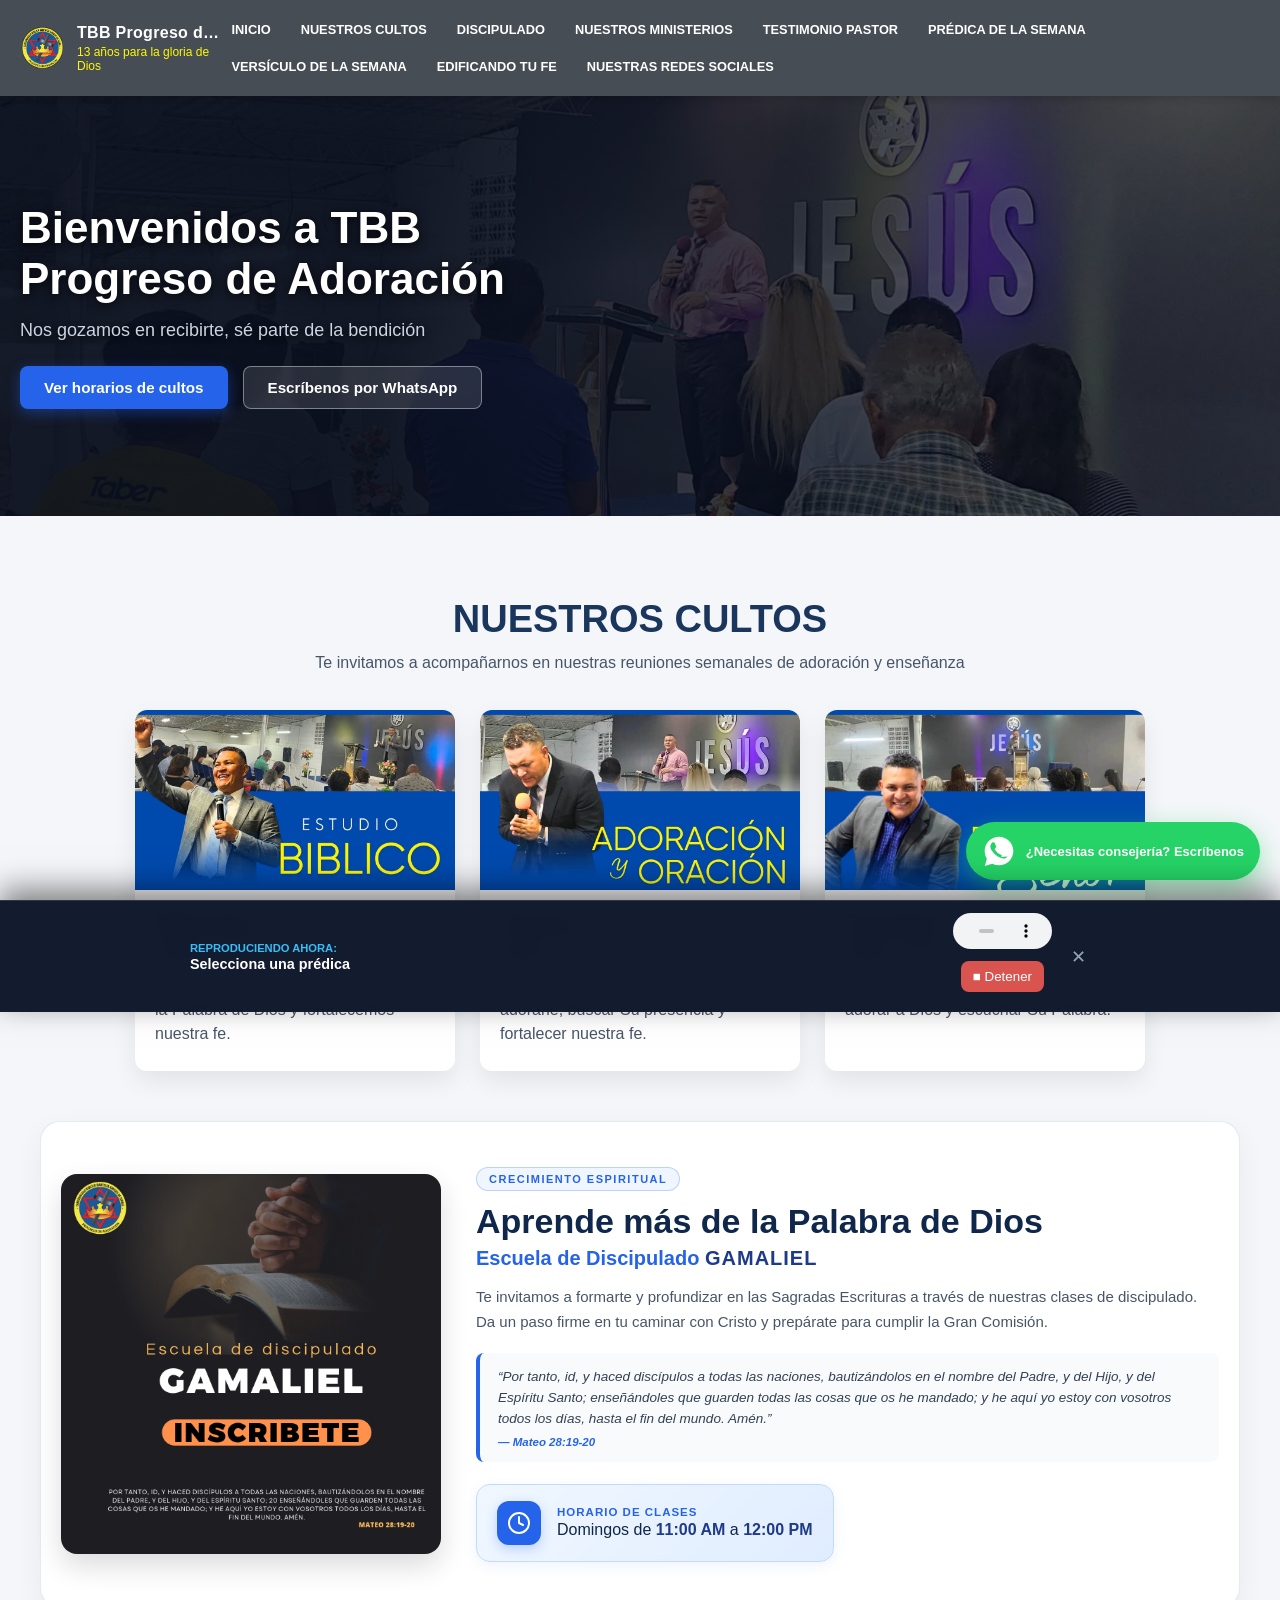
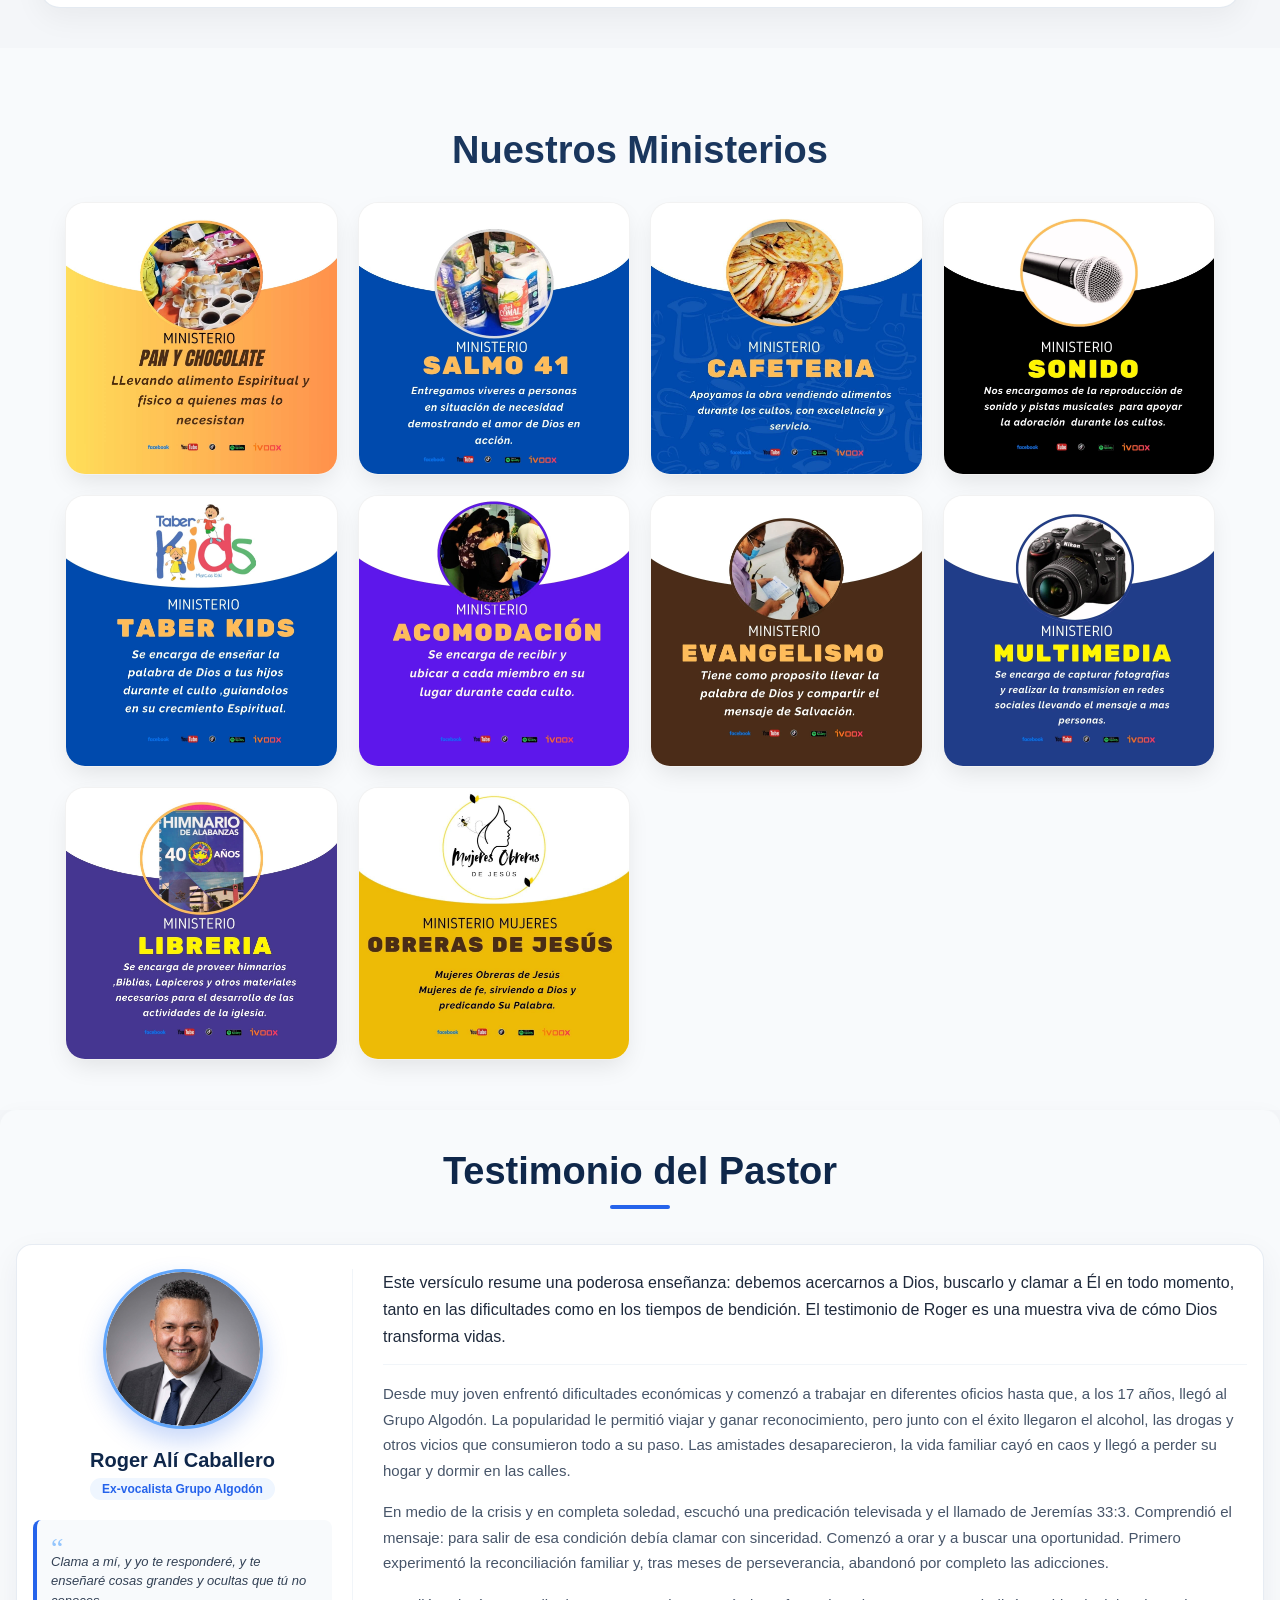
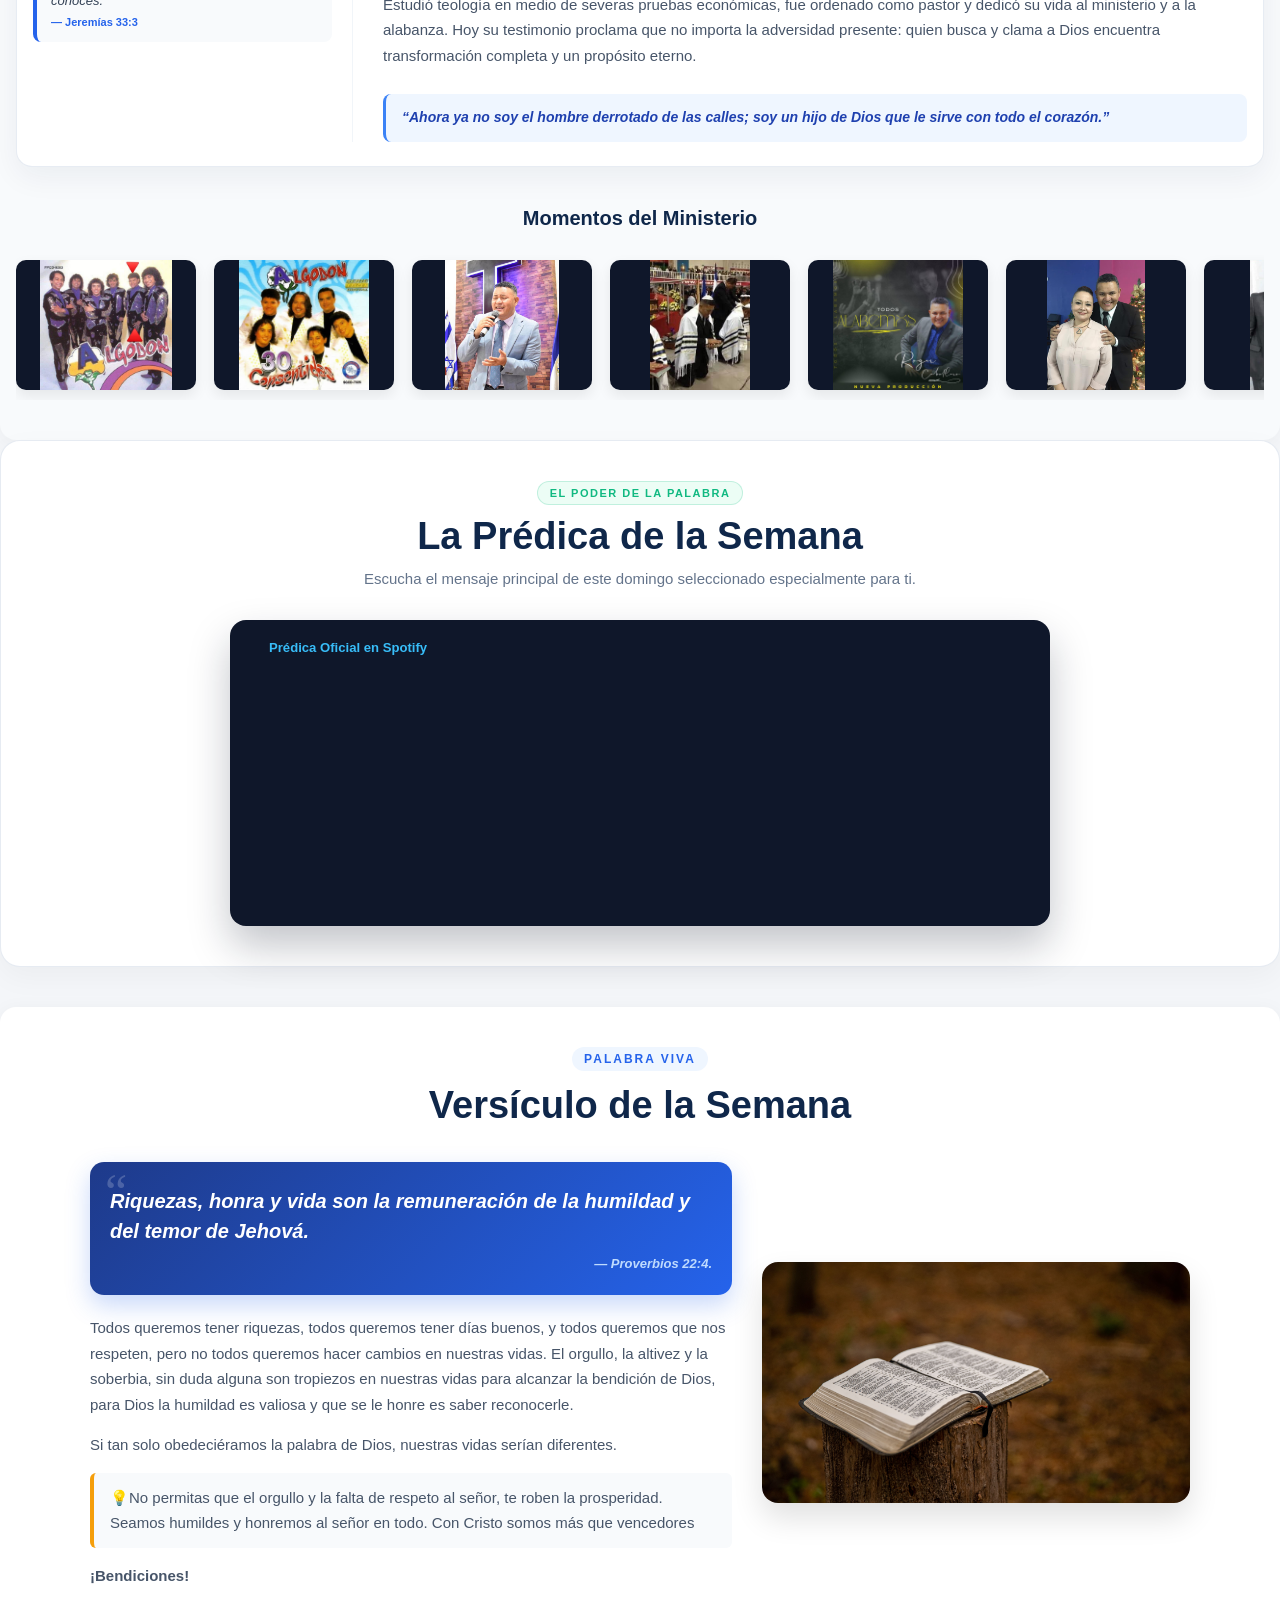
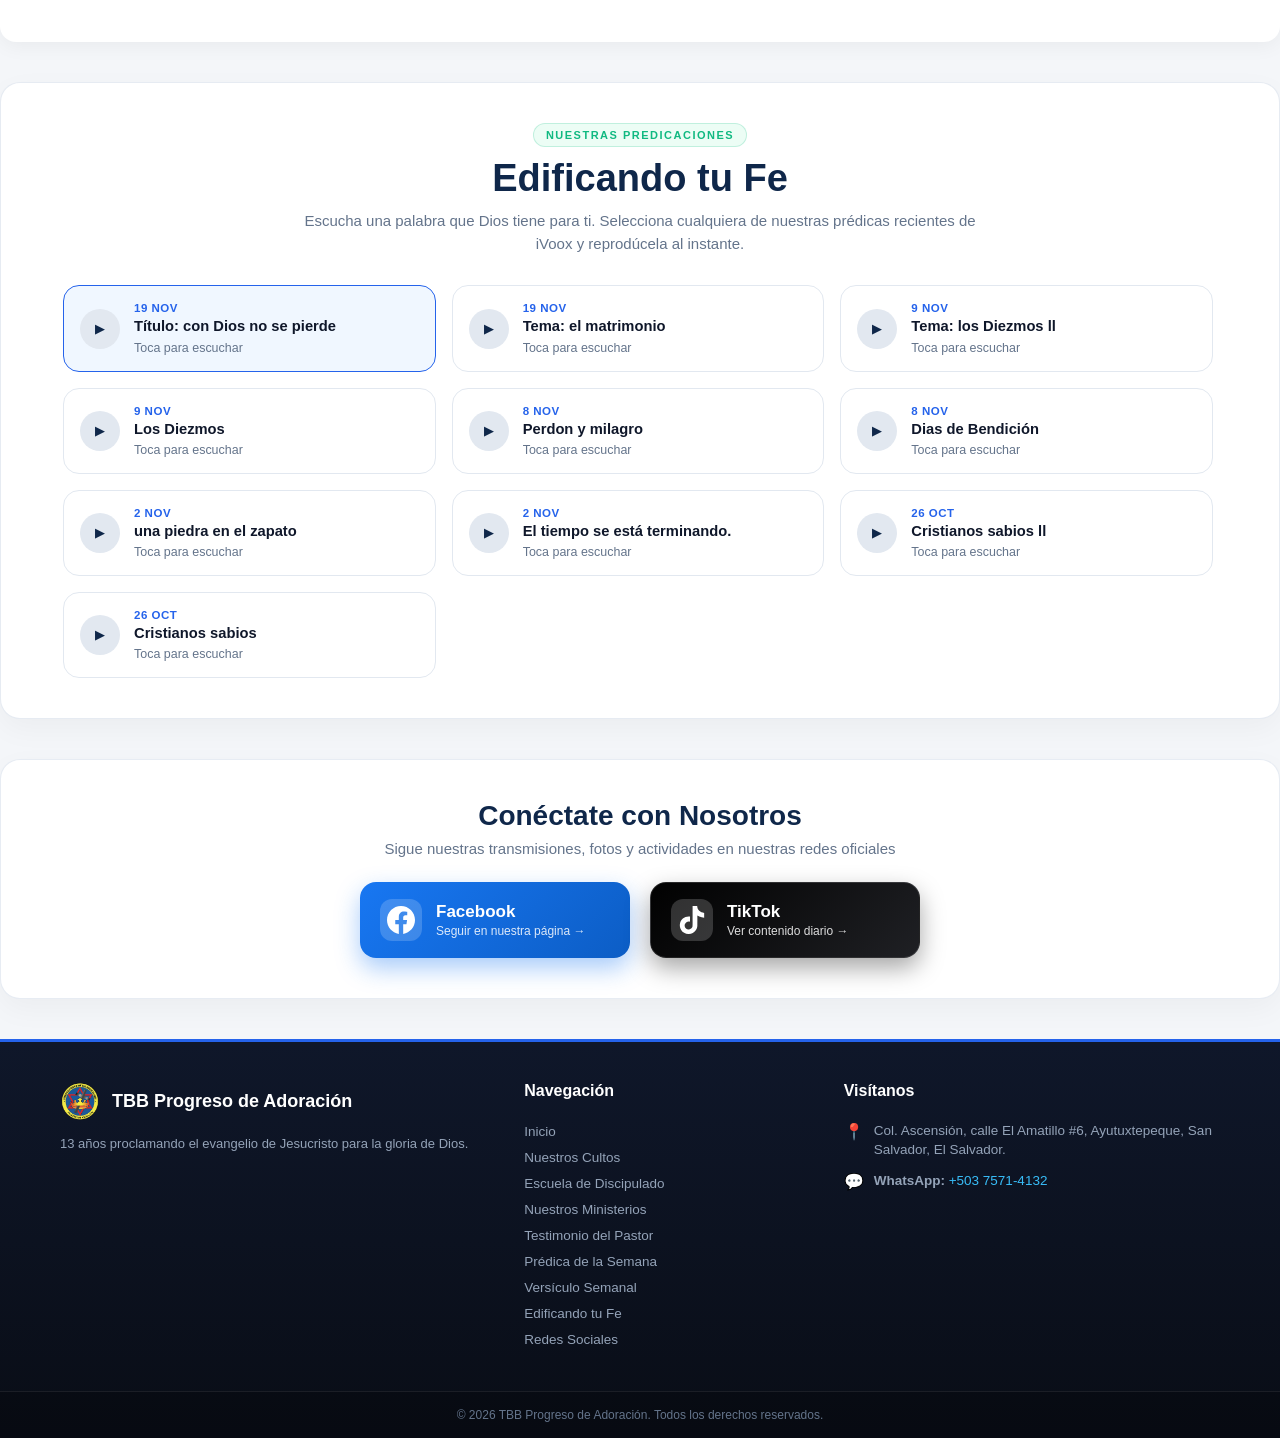
==== commit f5db6735: "Update scripture references and reflection text" ====
--- a/index.html
+++ b/index.html
@@ -221,20 +221,24 @@
 <div class="tarjeta-lectura">
 <blockquote class="caja-versiculo">
 <span class="comilla-grande">“</span>
-<p class="cita-texto" data-i18n="t41"> Esto, pues, digo y requiero en el Señor: que ya no andéis como los otros gentiles, que andan en la vanidad de su mente. </p>
-<cite class="referencia" data-i18n="t42">— Efesios 4:17.  </cite>
+<p class="cita-texto" data-i18n="t41"> Riquezas, honra y vida son la remuneración de la humildad y del temor de Jehová. </p>
+<cite class="referencia" data-i18n="t42">— Proverbios 22:4.  </cite>
 </blockquote>
 <div class="cuerpo-reflexion">
 <p data-i18n="t43">
-Toda buena relación con Dios significa cambios, cambios en las actitudes, cambios en el corazón, cambios en el trato hacia los demás y por supuesto cambios en nuestra mente.  
+
+Todos queremos tener riquezas, todos queremos tener días buenos, y todos queremos que nos respeten, pero no todos queremos hacer cambios en nuestras vidas. 
+
+El orgullo, la altivez y la soberbia, sin duda alguna son tropiezos en nuestras vidas para alcanzar la bendición de Dios, para Dios la humildad es valiosa y que se le honre es saber reconocerle.   
                         </p>
 <p data-i18n="t44">
-               Si ahora soy cristiano y sigo actuando de la misma manera como lo hacía antes, entonces sigo siendo la misma persona con la diferencia que ahora digo que soy creyente.   
+              Si tan solo obedeciéramos la palabra de Dios, nuestras vidas serían diferentes.
                         </p>
 <p class="nota-consejo" data-i18n="t45">
-                            💡Para iluminar a otros no debo ser como ellos, debo ser diferente. 
-Cambiemos el corazón pero sobre todo, cambiemos nuestra mente. 
-No seamos como los otros gentiles   
+                            💡No permitas que el orgullo y la falta de respeto al señor, te roben la prosperidad. 
+Seamos humildes y honremos al señor en todo. 
+
+Con Cristo somos más que vencedores
                         </p>
 <p class="despedida-bendicion" data-i18n="t46">¡Bendiciones!</p>
 </div>
@@ -469,7 +473,7 @@
                 }
 
                 try {
-                    const urlSpotifySemana = "https://open.spotify.com/embed/episode/7EuptD5F981JspsryB3yH7?si=d130718221a9492b";
+                    const urlSpotifySemana = "https://open.spotify.com/episode/embed/episode/7EuptD5F981JspsryB3yH7?si=d130718221a9492b";
 
                     if (urlSpotifySemana.trim() !== "") {
                         contenedorPredicaSemana.innerHTML = `
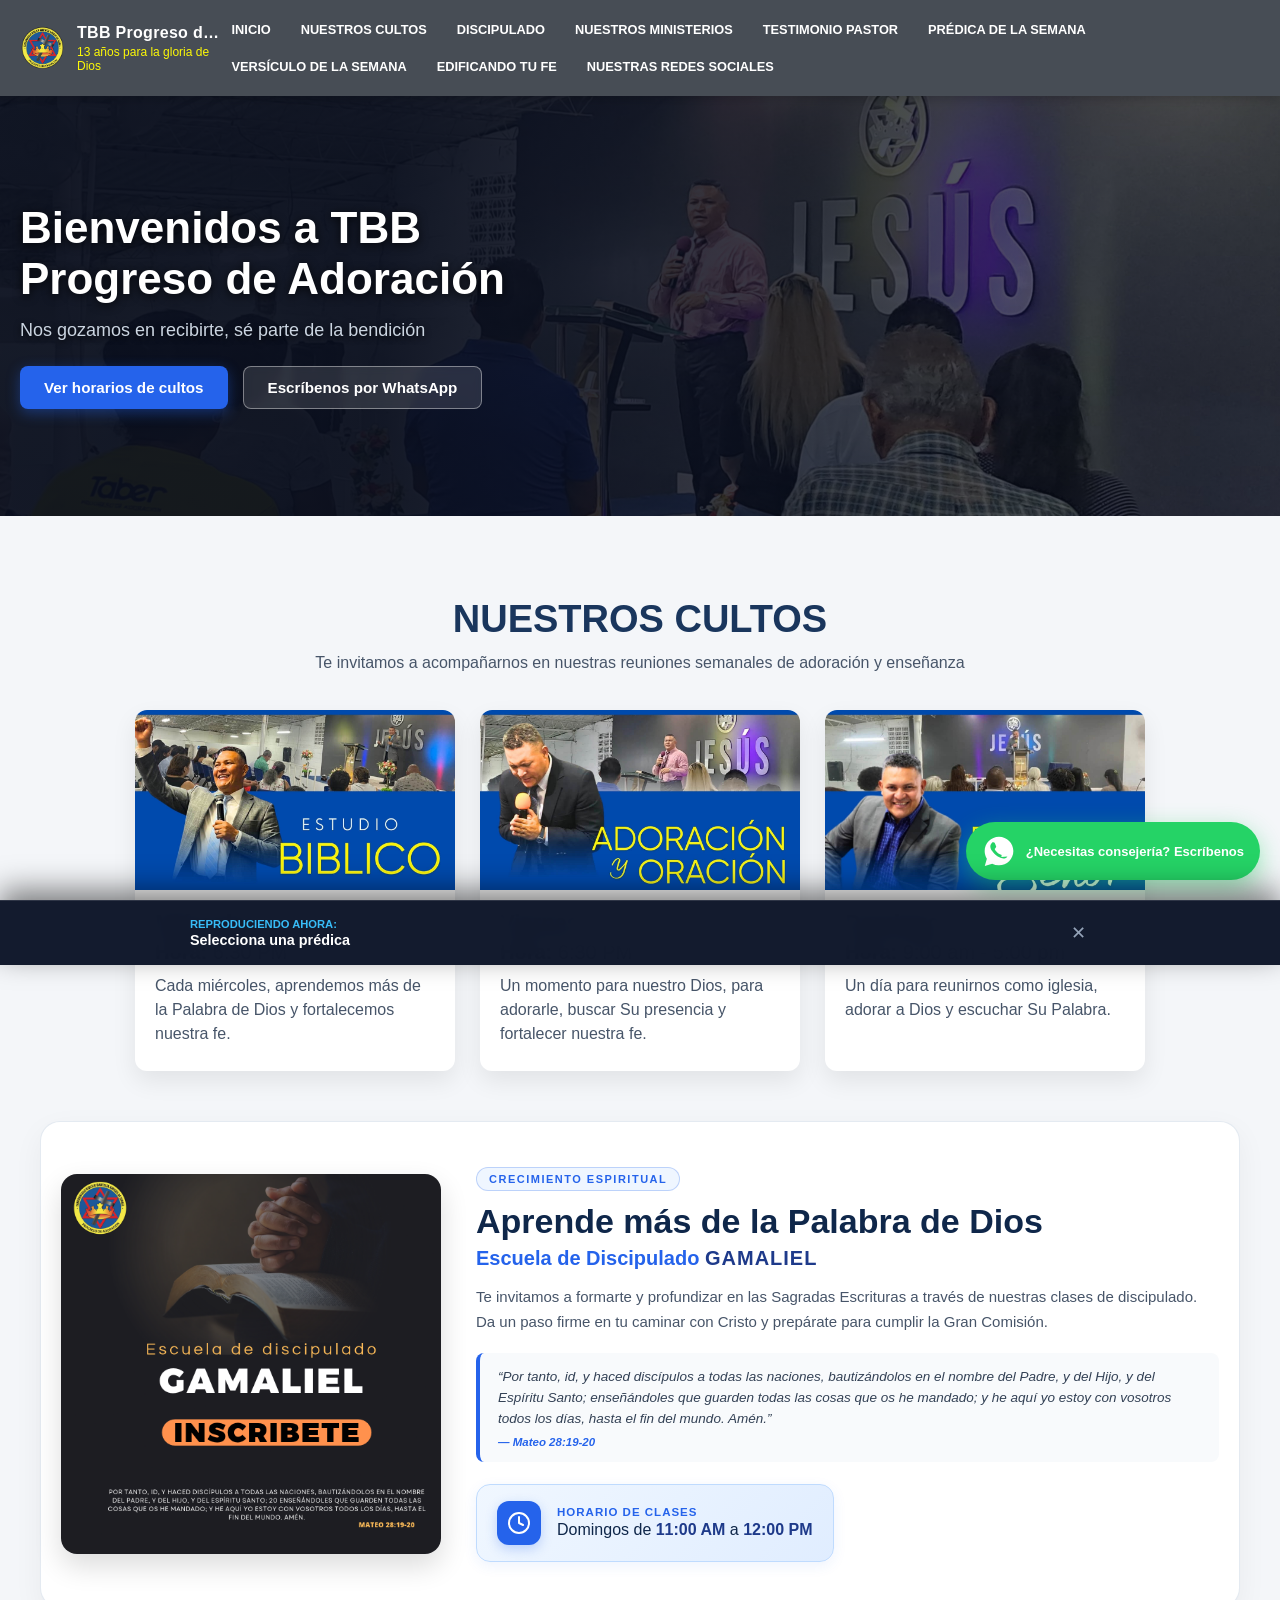
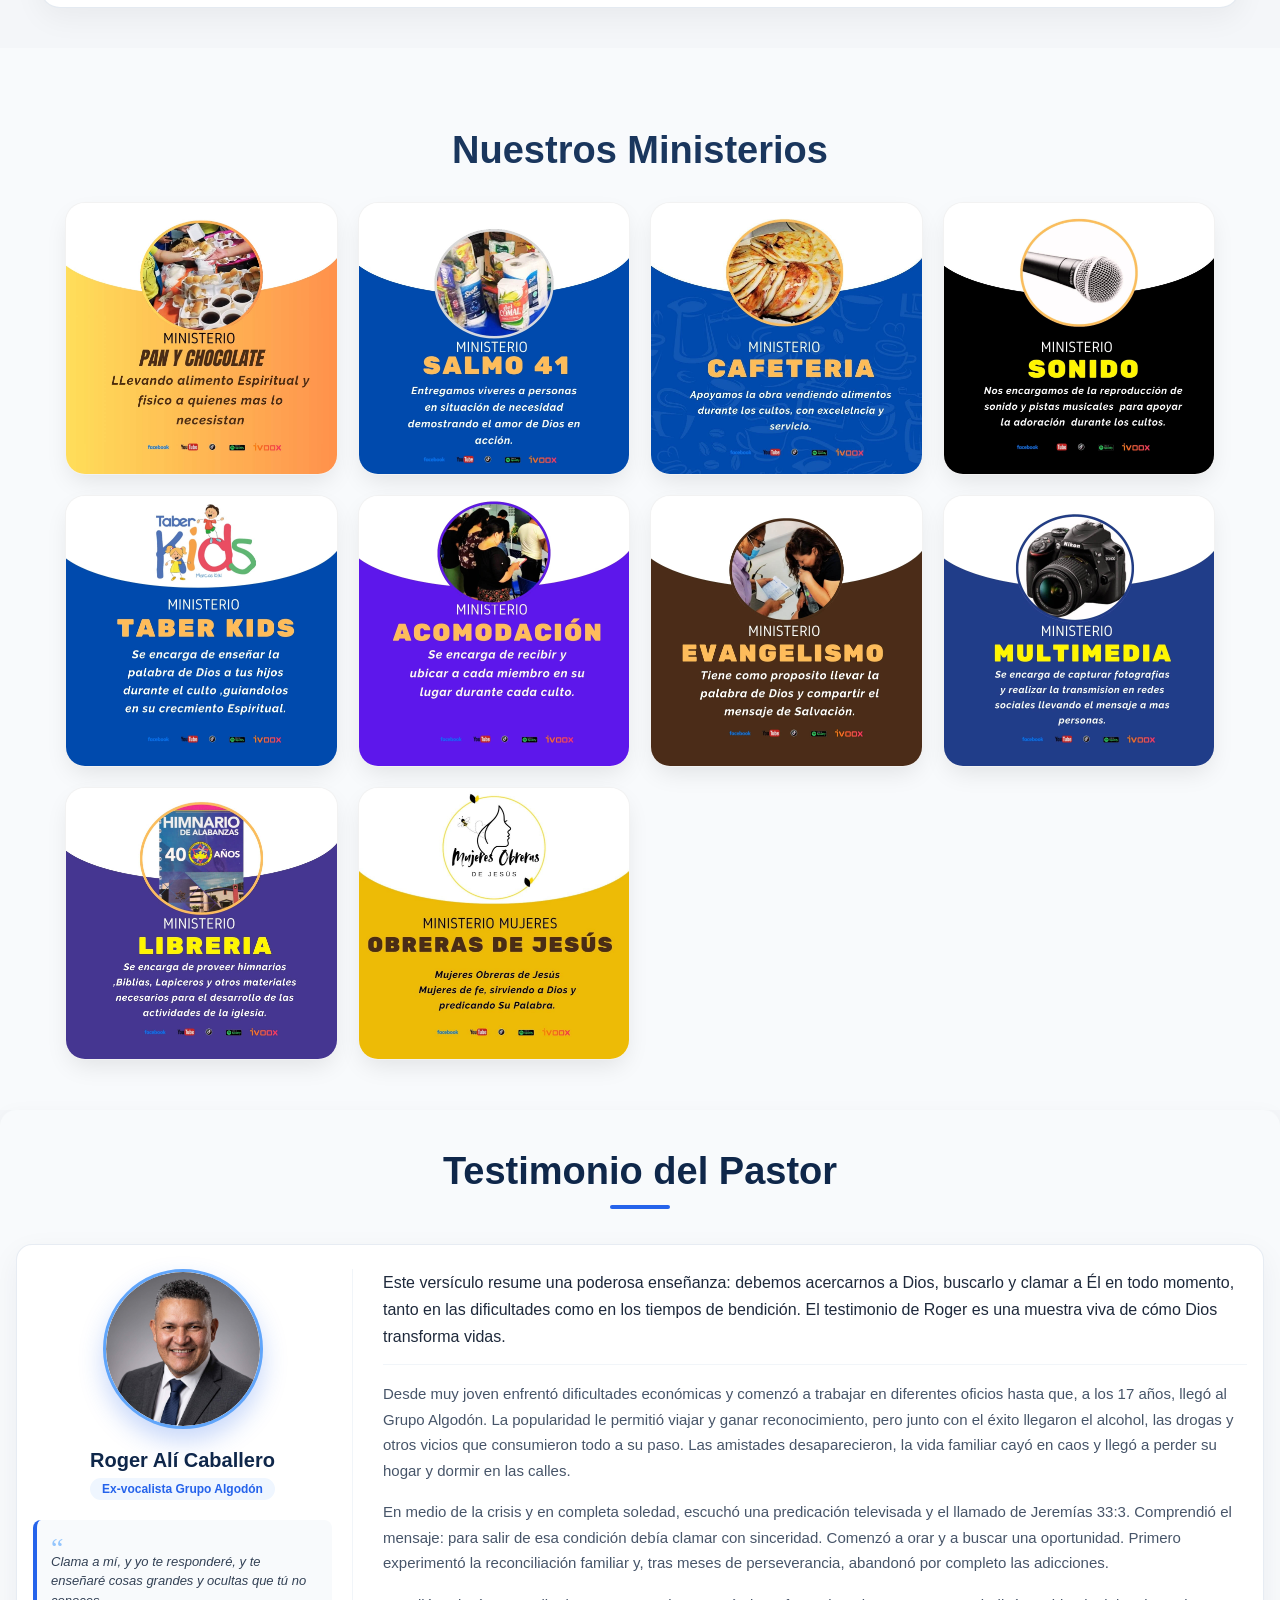
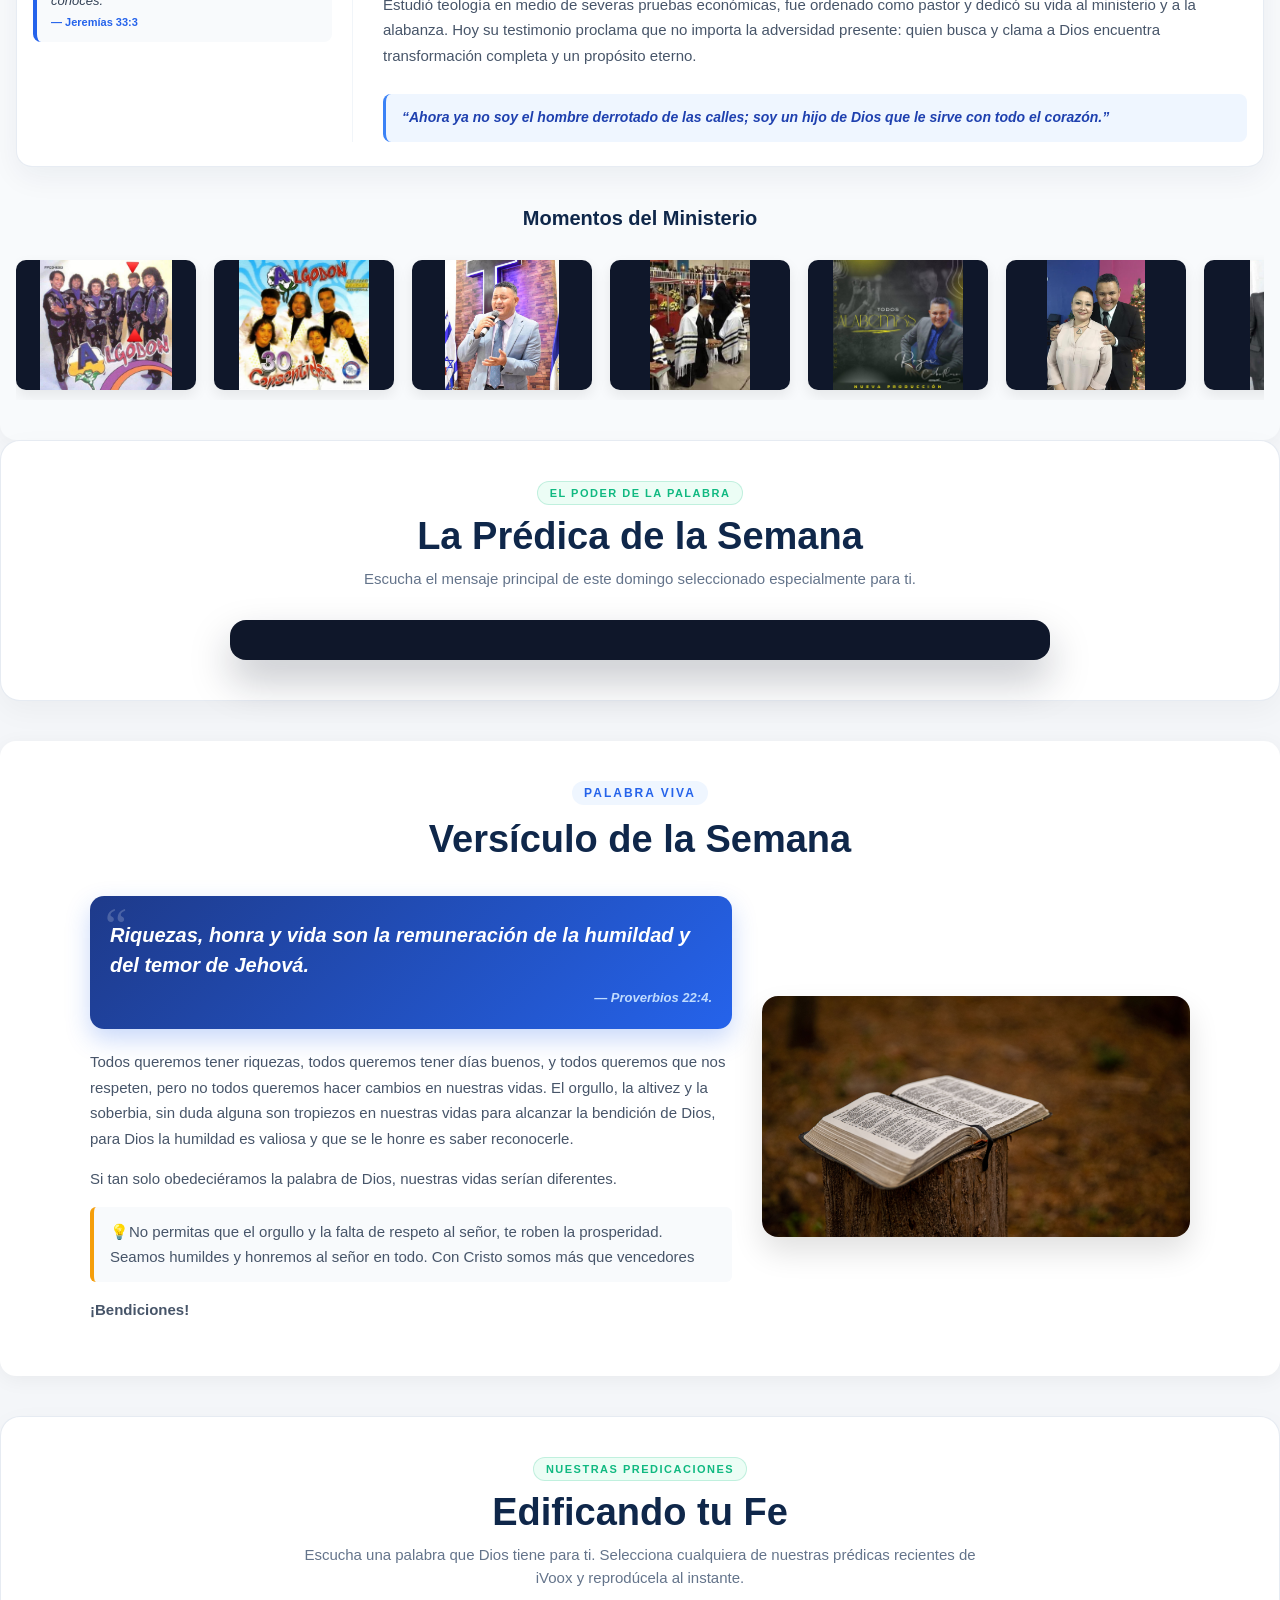
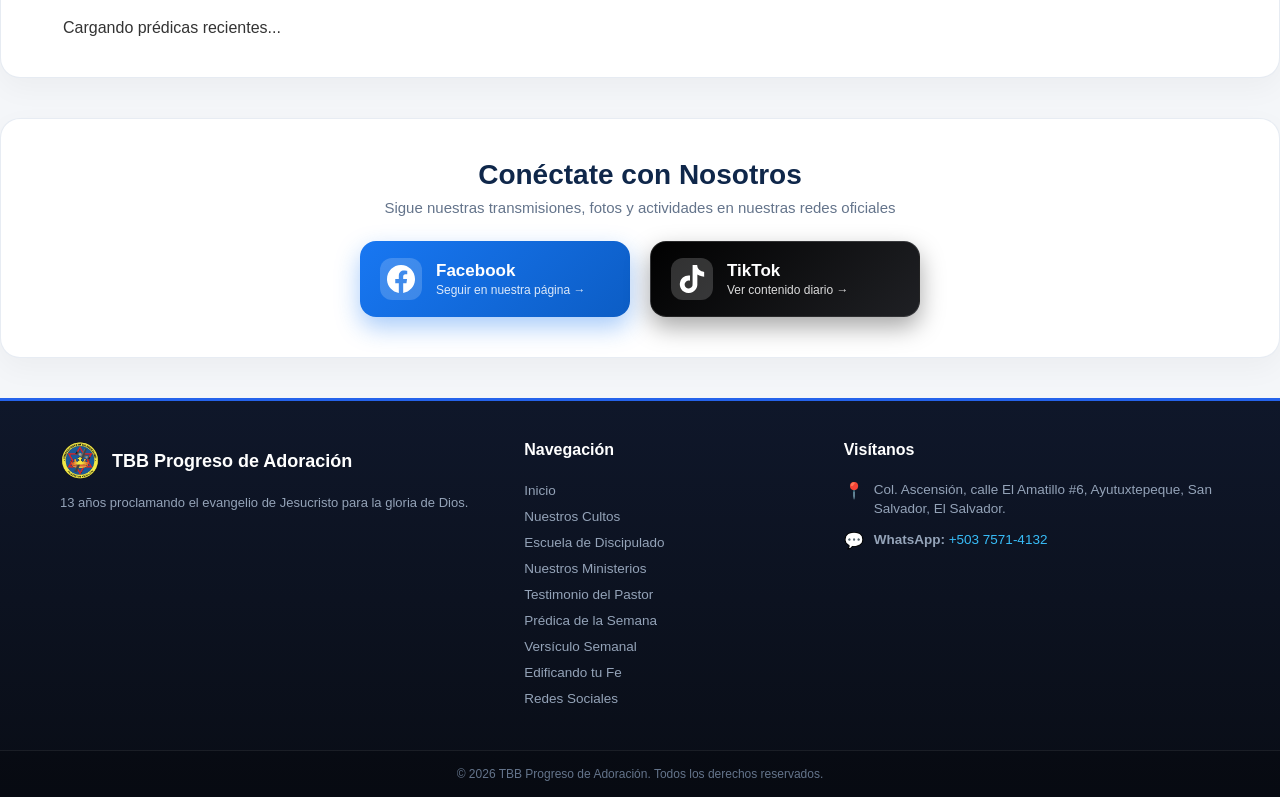
==== commit 7f5657a7: "Fix Spotify episode URL in index.html" ====
--- a/index.html
+++ b/index.html
@@ -473,7 +473,8 @@
                 }
 
                 try {
-                    const urlSpotifySemana = "https://open.spotify.com/episode/embed/episode/7EuptD5F981JspsryB3yH7?si=d130718221a9492b";
+                    const urlSpotifySemana = "https://open.spotify.com/embed/episodeepisode/7EuptD5F981JspsryB3yH7?si=d130718221a9492b
+";
 
                     if (urlSpotifySemana.trim() !== "") {
                         contenedorPredicaSemana.innerHTML = `
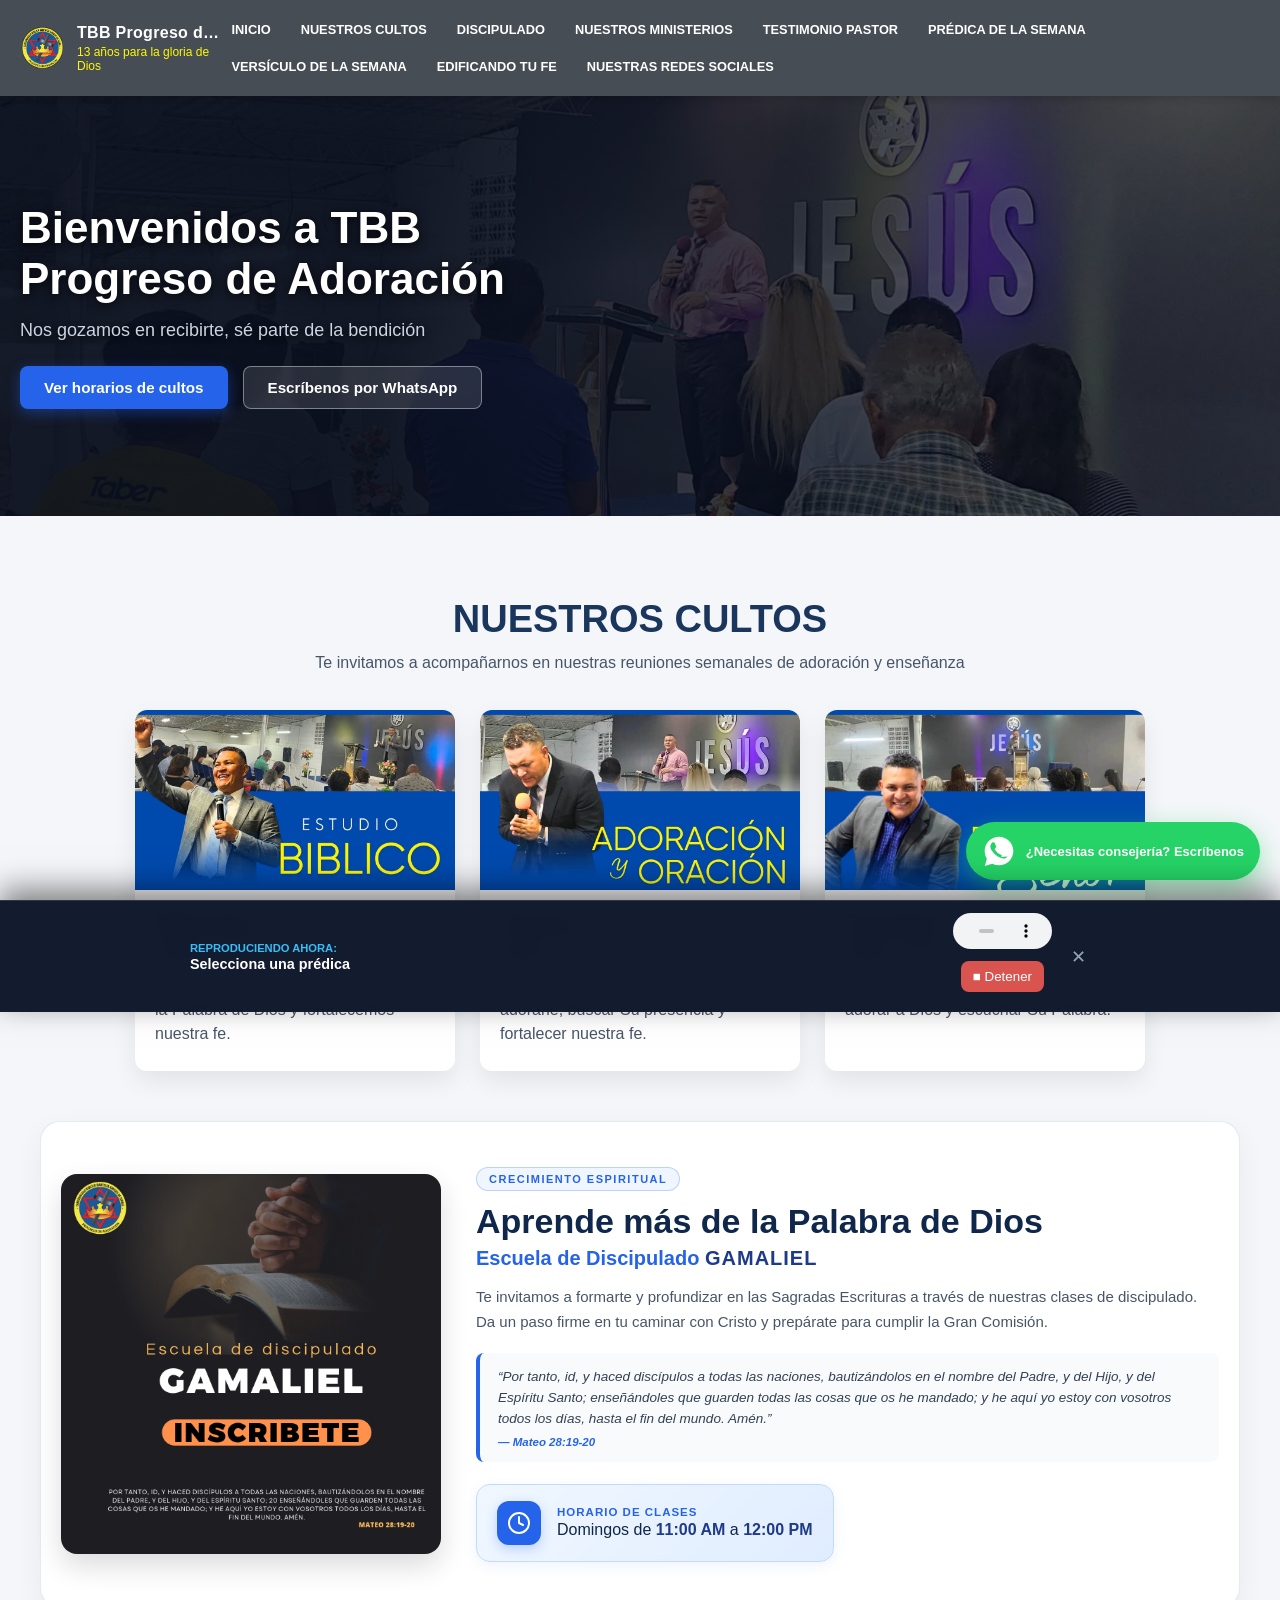
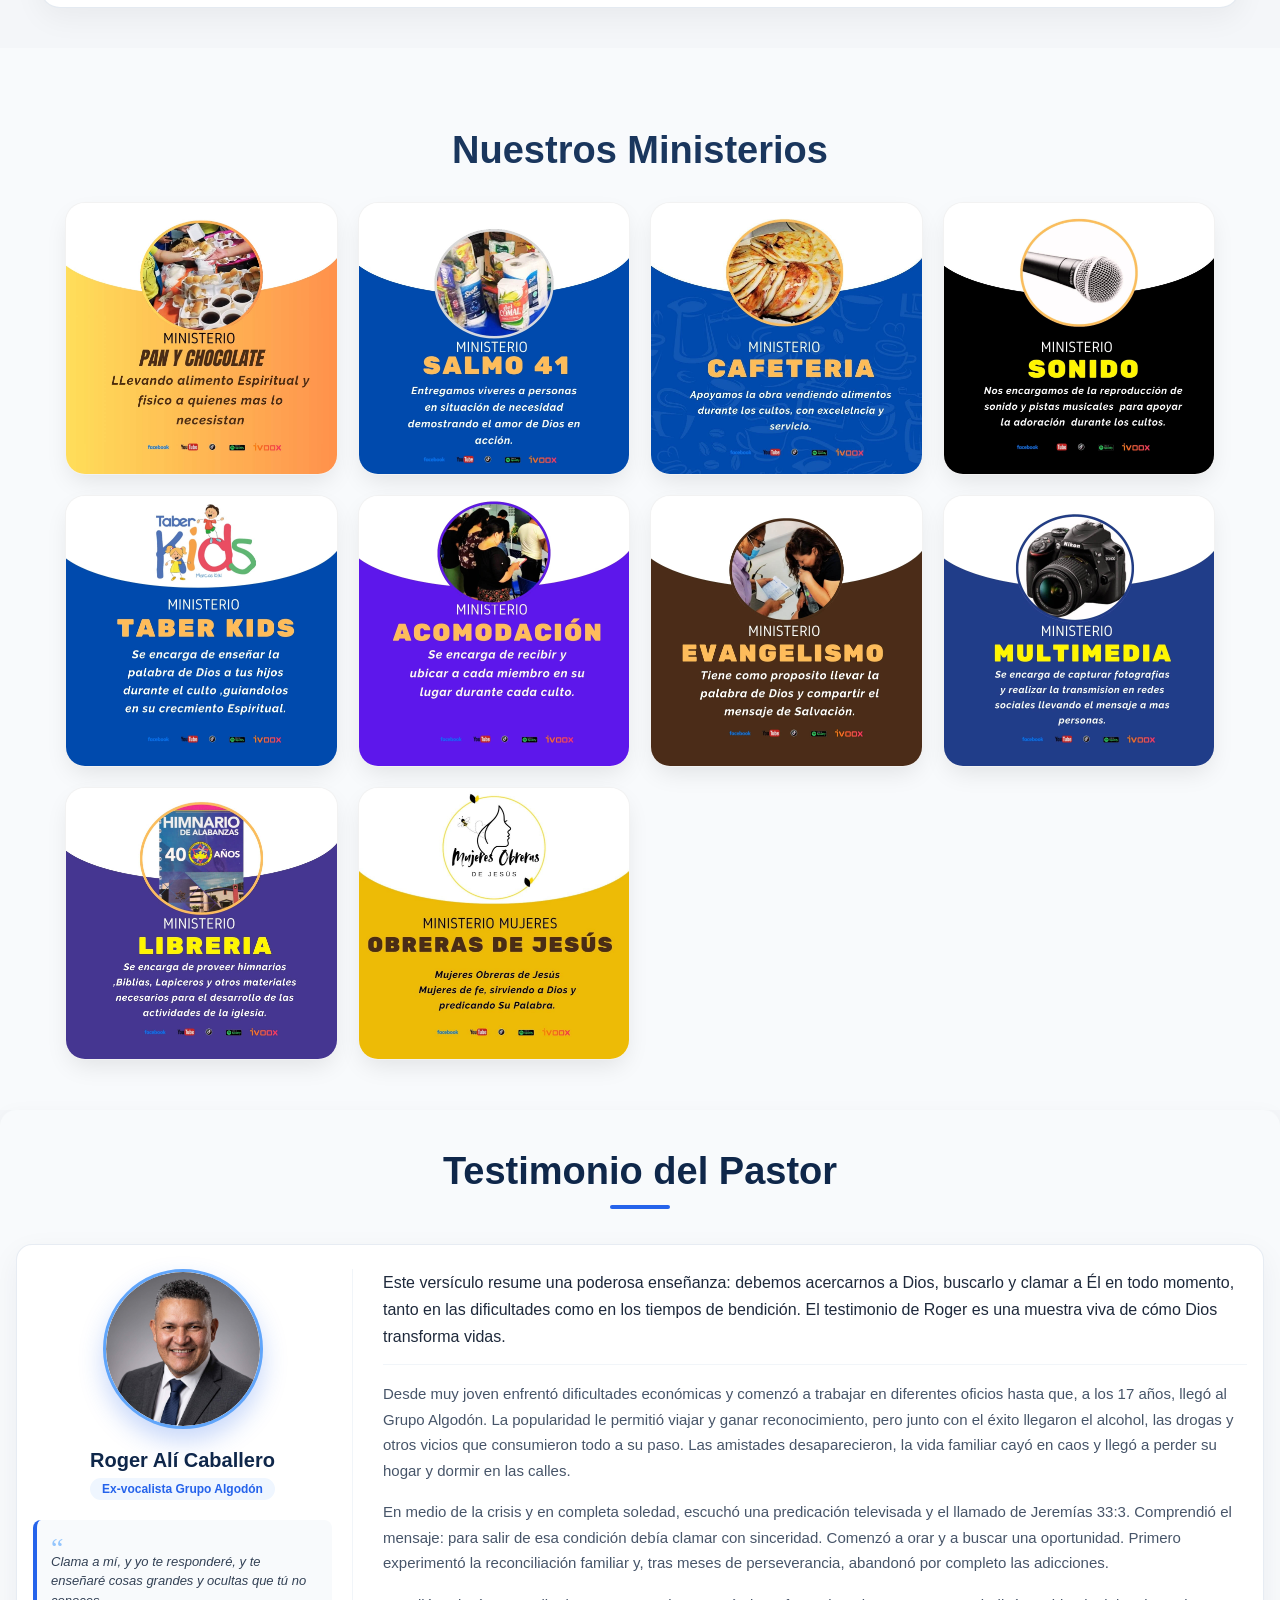
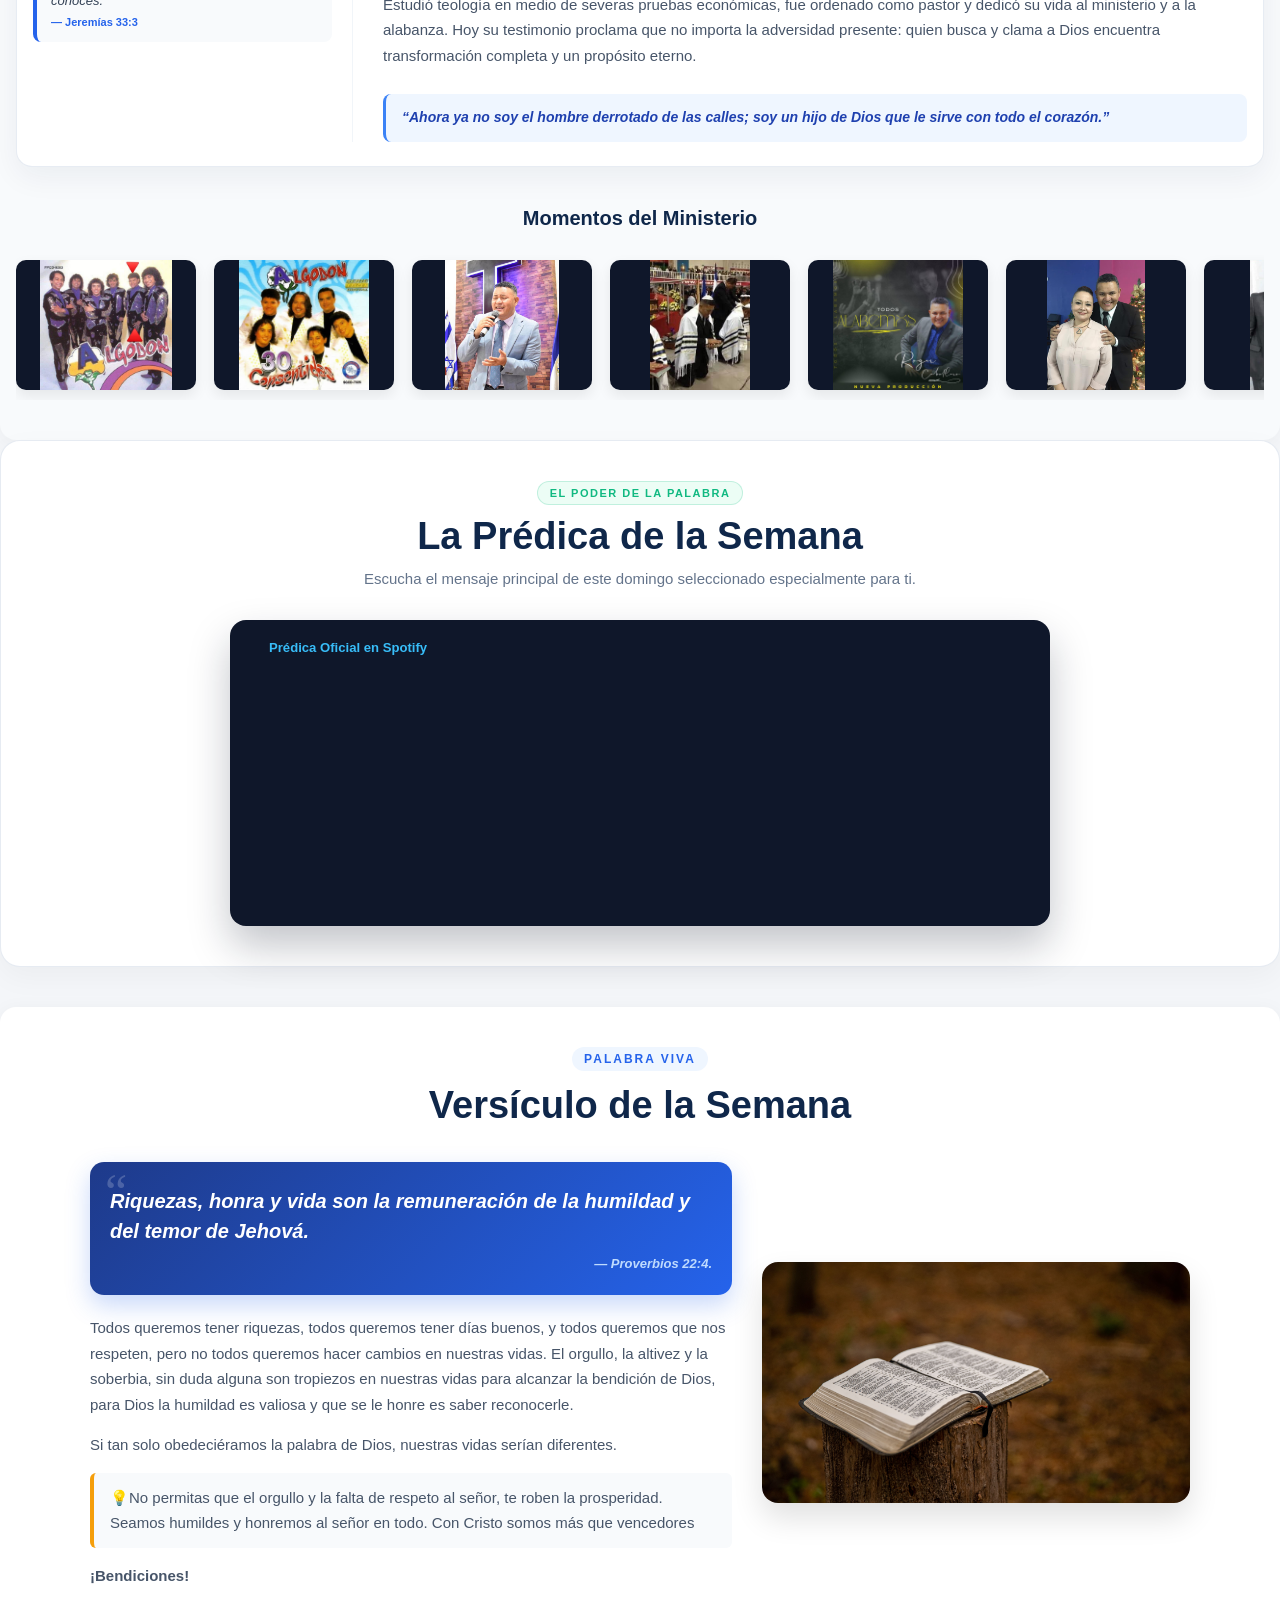
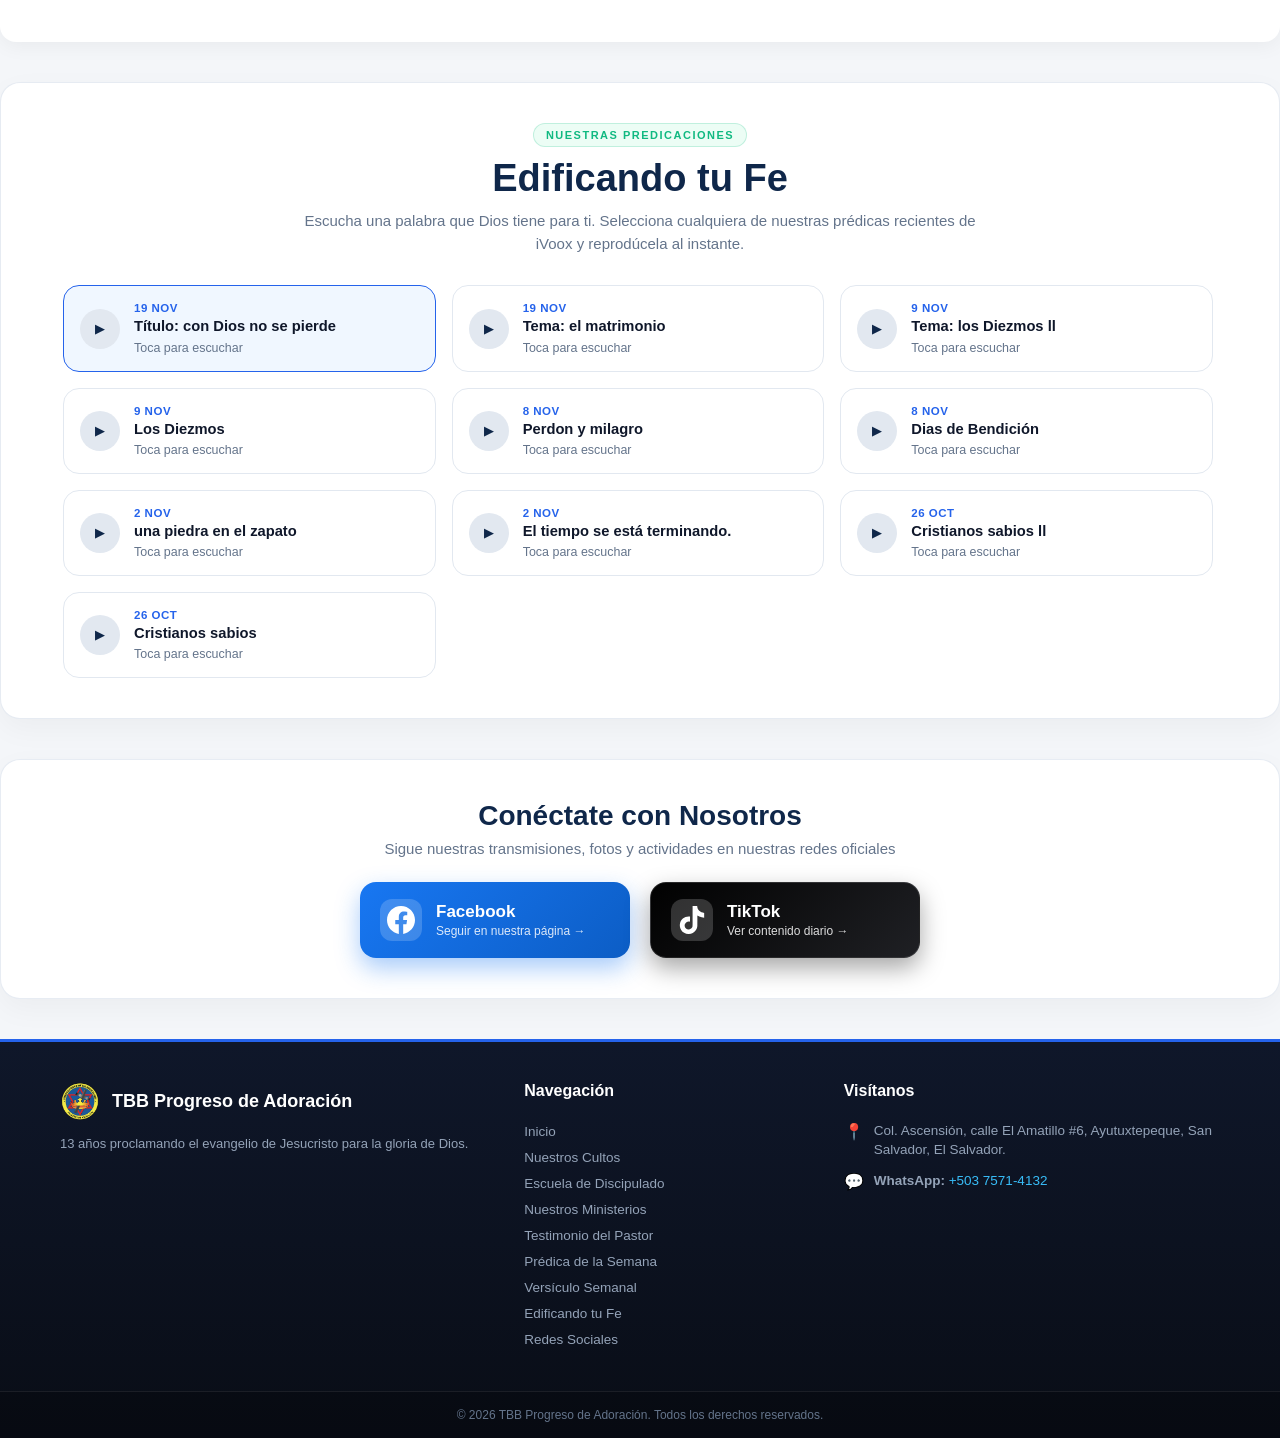
==== commit 4983568e: "Fix URL formatting in index.html" ====
--- a/index.html
+++ b/index.html
@@ -473,8 +473,8 @@
                 }
 
                 try {
-                    const urlSpotifySemana = "https://open.spotify.com/embed/episodeepisode/7EuptD5F981JspsryB3yH7?si=d130718221a9492b
-";
+                   const urlSpotifySemana = "https://open.spotify.com/embed/episode/7pziq3jtvYlowV5O8c5bWF?si=32f30fa455d34145";
+
 
                     if (urlSpotifySemana.trim() !== "") {
                         contenedorPredicaSemana.innerHTML = `
